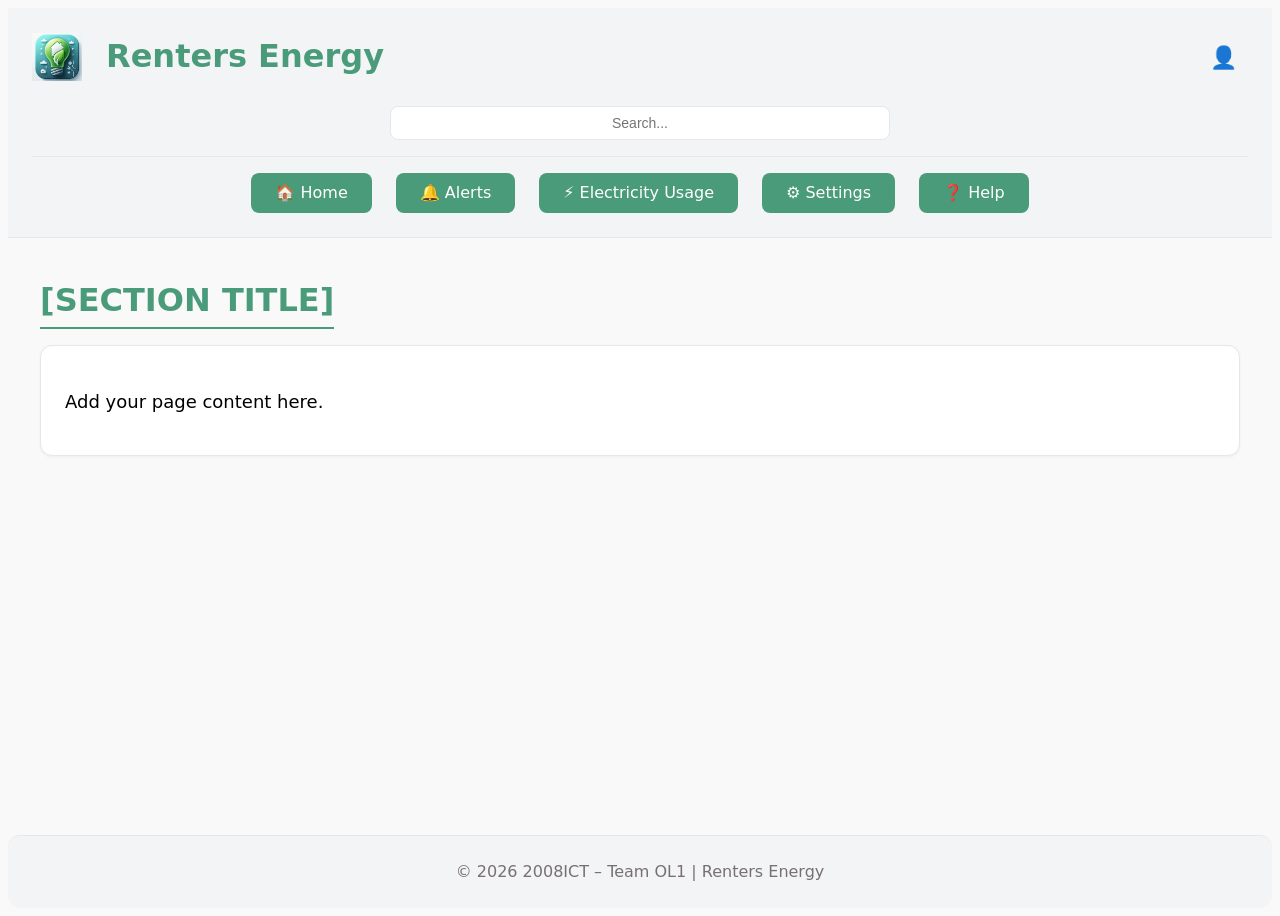
==== index.html @ b0784af9 "Create responsive base layout with mobile bottom nav and desktop top nav" ====
<!DOCTYPE html>
<html lang="en">
<head>
    <meta charset="UTF-8">
    <meta name="viewport" content="width=device-width, initial-scale=1.0, viewport-fit=cover">
    <title>RentersEnergy – [PAGE NAME]</title>
    <link rel="stylesheet" href="css/style.css">
</head>
<body>

    <!-- ============================================
         HEADER (shared across all pages)
         Mobile: Logo + Page Title + User Icon (row)
                Search bar below
         Desktop: Logo + Page Title + Search + User Icon (row)
                 Top nav below
    ============================================ -->
    <header class="header">
        <!-- Top row: Logo + Page Title + User Icon -->
        <div class="header-top">
            <a href="index.html" class="logo-link">
                <img src="images/logo.png" alt="RentersEnergy Logo" class="logo">
            </a>
            <h1 class="page-title">Renters Energy</h1>
            <a href="settings.html" class="user-icon"></a>
        </div>
        
        <!-- Search bar -->
        <div class="search-area">
            <input type="text" class="search-input" placeholder="Search...">
        </div>
        
        <!-- Top navigation (visible on desktop only) -->
        <nav class="nav-links">
            <a href="index.html" class="nav-link" data-tooltip="Go to Home Page">🏠 Home</a>
            <a href="alerts.html" class="nav-link" data-tooltip="Go to Alerts Page">🔔 Alerts</a>
            <a href="usage.html" class="nav-link" data-tooltip="Go to Electricity Usage Page">⚡ Electricity Usage</a>
            <a href="settings.html" class="nav-link" data-tooltip="Go to Settings Page">⚙️ Settings</a>
            <a href="help.html" class="nav-link" data-tooltip="Go to Help Page">❓ Help</a>
        </nav>
    </header>

    

    <!-- ============================================
         MAIN CONTENT
         Each page owner adds their content here
    ============================================ -->
    <main class="main">
        <div class="container">
            <!-- PAGE-SPECIFIC CONTENT GOES HERE -->
            <section class="section">
                <h2>[SECTION TITLE]</h2>
                <div class="card">
                    <p>Add your page content here.</p>
                </div>
            </section>
        </div>
    </main>

    <!-- ============================================
         MOBILE BOTTOM NAVIGATION BAR
         Visible on mobile only
    ============================================ -->
    <nav class="bottom-nav">
        <a href="index.html" class="bottom-nav-link" id="bottomNavHome">
            <span class="bottom-nav-icon">🏠</span>
            <span>Home</span>
        </a>
        <a href="alerts.html" class="bottom-nav-link" id="bottomNavAlerts">
            <span class="bottom-nav-icon">🔔</span>
            <span>Alerts</span>
        </a>
        <a href="usage.html" class="bottom-nav-link" id="bottomNavUsage">
            <span class="bottom-nav-icon">⚡</span>
            <span>Usage</span>
        </a>
        <a href="settings.html" class="bottom-nav-link" id="bottomNavSettings">
            <span class="bottom-nav-icon">⚙️</span>
            <span>Settings</span>
        </a>
        <a href="help.html" class="bottom-nav-link" id="bottomNavHelp">
            <span class="bottom-nav-icon">❓</span>
            <span>Help</span>
        </a>
    </nav>

    <!-- ============================================
         FOOTER
    ============================================ -->
    <footer class="footer">
        <div class="container text-center">
            <p class="small">&copy; 2026 2008ICT – Team OL1 | Renters Energy</p>
        </div>
    </footer>

    <!-- Active page highlighting (automatically highlights current page) -->
    <script>
        const currentPage = window.location.pathname.split('/').pop() || 'index.html';
        
        // Highlight bottom navigation
        document.querySelectorAll('.bottom-nav-link').forEach(link => {
            if (link.getAttribute('href') === currentPage) {
                link.classList.add('active');
            }
        });
        
        // Highlight top navigation (desktop)
        document.querySelectorAll('.nav-link').forEach(link => {
            if (link.getAttribute('href') === currentPage) {
                link.classList.add('active');
            }
        });
    </script>
    
</body>
</html>
---- css/style.css ----
/* ============================================
   style.css - RentersEnergy (Simplified)
   Mobile: Bottom nav only, no hamburger
   ============================================ */

/* ---------- CSS VARIABLES ---------- */
:root {
    /* Branding Colours */
    --primary-color: #4A9B7A;
    --secondary-color: #0474cc;
    --warning-color: #D97706;
    --delete-btn-color: #97233F;
    --highlight-color: #FFF3B0;

    /* Backgrounds */
    --bg-page: #F9F9F9;
    --bg-header: #F3F4F6;
    --bg-card: #FFFFFF;

    /* Text Colours */
    --text-dark: #000000;
    --text-light: #FFFFFF;

    /* Spacing */
    --spacing-xs: 0.25rem;
    --spacing-sm: 0.5rem;
    --spacing-md: 1rem;
    --spacing-lg: 1.5rem;
    --spacing-xl: 2rem;

    /* Borders */
    --radius-sm: 4px;
    --radius-md: 8px;
    --radius-lg: 12px;
    --radius-xl: 24px;
}

/* ---------- BASE HTML ELEMENTS ---------- */
html {
    font-size: 16px;
}
.main {
    flex: 1;
}

body {
    display: flex;
    flex-direction: column;
    min-height: 100vh;
    background-color: var(--bg-page);
    color: var(--text-dark);
    font-family: system-ui, -apple-system, 'Segoe UI', Roboto, 'Helvetica Neue', Arial, sans-serif;
    line-height: 1.5;
}

/* ---------- HEADINGS ---------- */
h1, h2, h3, h4, h5, h6 {
    font-family: inherit;
    font-weight: 600;
    line-height: 1.2;
    margin-bottom: var(--spacing-md);
    color: var(--text-dark);
}

/* Page title (in header) */
h1.page-title {
    font-size: 1rem;
    font-weight: 600;
    margin-bottom: 0;
}

h2 {
    font-size: clamp(1.25rem, 5vw, 2rem);
    color: var(--primary-color);
    border-bottom: 2px solid var(--primary-color);
    padding-bottom: var(--spacing-sm);
    display: inline-block;
    max-width: 100%;           /* Prevents overflow */
    word-break: break-word;    /* Breaks long words if needed */
    white-space: normal;       /* Allows wrapping */
}

h3 {
    font-size: clamp(1.1rem, 4vw, 1.5rem);
    color: var(--primary-color);
    max-width: 100%;
    word-break: break-word;
}

/* ---------- PARAGRAPHS ---------- */
p {
    font-size: clamp(0.875rem, 4vw, 1.125rem);
    line-height: 1.5;
    margin-bottom: var(--spacing-md);
    max-width: 100%;
    word-break: break-word;
}

p.small, .text-small {
    font-size: clamp(0.7rem, 3vw, 0.875rem);
    color: #6B7280;
}

p.large, .text-large {
    font-size: clamp(1rem, 5vw, 1.25rem);
    font-weight: 500;
}

/* ---------- LAYOUT CONTAINERS ---------- */
.container {
    max-width: 1200px;
    margin: 0 auto;
    padding: var(--spacing-md);
}

/* ---------- CARDS ---------- */
.card {
    background-color: var(--bg-card);
    border-radius: var(--radius-lg);
    padding: var(--spacing-lg);
    margin-bottom: var(--spacing-lg);
    box-shadow: 0 1px 3px rgba(0,0,0,0.05);
    border: 1px solid #E5E7EB;
}

.card-primary {
    border-top: 4px solid var(--primary-color);
}

.card-warning {
    border-top: 4px solid var(--warning-color);
}

.card-highlight {
    background-color: var(--highlight-color);
}

/* ---------- LINKS ---------- */
a {
    text-decoration: none;
}

/* Inline links */
.inline-link {
    color: var(--secondary-color);
    text-decoration: underline;
    transition: all 0.2s ease;
}

.inline-link:hover {
    color: var(--primary-color);
    text-decoration: none;
}

.inline-link:active {
    color: var(--warning-color);
    transform: scale(0.98);
}

/* ============================================
   MOBILE FIRST (Default – under 768px)
   ============================================ */

/* ----- HEADER (Mobile) ----- */
.header {
    background-color: var(--bg-header);
    padding: var(--spacing-md);
    border-bottom: 1px solid #E5E7EB;
}

/* Top row: Logo + Page Title + User Icon - all in ONE ROW */
.header-top {
    display: flex;
    align-items: center;
    justify-content: space-between;
    gap: var(--spacing-sm);
}

/* Logo link */
.logo-link {
    display: flex;
    align-items: center;
    text-decoration: none;
    flex-shrink: 0;
}

.logo {
    width: clamp(36px, 10vw, 48px);
    height: auto;
}

/* Page title - centered */
.page-title {
    font-size: clamp(1.5rem, 6vw, 2rem);
    font-weight: bold;
    color: var(--primary-color);
    margin: 0;
    flex: 1;
    text-align: center;
    white-space: nowrap;
    overflow: hidden;
    text-overflow: ellipsis;
    line-height: 1.3;
}

/* User icon */
.user-icon {
    text-decoration: none;
    font-size: 1.25rem;
    background-color: #F3F4F6;
    width: clamp(36px, 10vw, 48px);
    height: clamp(36px, 10vw, 48px);
    display: flex;
    align-items: center;
    justify-content: center;
    border-radius: 50%;
    flex-shrink: 0;
}

.user-icon::before {
    content: "👤";
    font-size: clamp(35px, 6vw, 30px);
}

/* Search bar - below top row */
.search-area {
    margin: var(--spacing-md) auto;
    max-width: 400px;
    width: 90%;
}

.search-input {
    width: 100%;
    padding: var(--spacing-sm);
    border: 1px solid #E5E7EB;
    border-radius: var(--radius-md);
    font-size: 0.875rem;
    text-align: center;
}

.search-input:focus {
    outline: 2px solid var(--primary-color);
    outline-offset: 2px;
}

/* ----- TOP NAVIGATION (Hidden on mobile – only bottom nav) ----- */
.nav-links {
    display: none;  /* Hidden on mobile */
}

/* ----- MOBILE BOTTOM NAVIGATION BAR ----- */
.bottom-nav {
    position: fixed;
    bottom: 2px;
    left: 0;
    width: 100%;
    background-color: var(--bg-header);
    border-top: 1px solid #E5E7EB;
    display: flex;
    justify-content: space-evenly;
    align-items: center;
    padding: var(--spacing-xs) var(--spacing-xs);
    margin-top: var(--spacing-md);
    z-index: 100;
}

.bottom-nav-link {
    display: flex;
    flex-direction: column;
    align-items: center;
    justify-content: center;
    gap: 1px;
    text-decoration: none;
    color: var(--text-dark);
    font-size: 0.8rem;
    padding: var(--spacing-xs) var(--spacing-xs);
    border-radius: var(--radius-md);
    transition: all 0.2s;
}

.bottom-nav-icon {
    font-size: clamp(1.75rem, 5vw, 2rem);
}

/* Active page indicator */
.bottom-nav-link.active {
    background-color: var(--primary-color);
    color: var(--text-light);
}

/* Tap feedback for mobile */
.bottom-nav-link:active {
    transform: scale(0.95);
    background-color: #E5E7EB;
}

/* ----- IN-PAGE BUTTONS (Mobile) ----- */
.btn {
    display: inline-block;
    padding: var(--spacing-sm) var(--spacing-lg);
    border: none;
    border-radius: var(--radius-md);
    font-family: inherit;
    font-size: 0.875rem;
    font-weight: bold;
    text-decoration: none;
    text-align: center;
    cursor: pointer;
    transition: all 0.2s ease;
}

.btn-primary {
    background-color: var(--primary-color);
    color: var(--text-light);
}

.btn-primary:active {
    transform: scale(0.98);
}

.btn-secondary {
    background-color: var(--secondary-color);
    color: var(--text-light);
}

.btn-secondary:active {
    transform: scale(0.98);
}

.btn-delete {
    background-color: var(--delete-btn-color);
    color: var(--text-light);
}

.btn-delete:active {
    transform: scale(0.98);
}

/* ----- ALERTS ----- */
.alert-item-unread {
    background-color: var(--highlight-color);
    border-left: 4px solid var(--warning-color);
    padding: var(--spacing-md);
    margin-bottom: var(--spacing-sm);
    border-radius: var(--radius-md);
}

.alert-item-read {
    background-color: transparent;
    padding: var(--spacing-md);
    margin-bottom: var(--spacing-sm);
    border-radius: var(--radius-md);
}

.alert-icon {
    font-size: clamp(1.25rem, 5vw, 1.75rem);
    margin-right: var(--spacing-sm);
}

.alert-title {
    font-size: clamp(1rem, 4vw, 1.5rem);
    font-weight: 500;
}

.alert-date {
    font-size: 0.75rem;
    color: #6B7280;
    float: right;
}

/* ----- CHART IMAGES ----- */
.chart-image {
    max-width: 100%;
    height: auto;
    display: block;
    margin: 0 auto;
    border-radius: var(--radius-md);
}

.chart-caption {
    font-size: 0.75rem;
    color: #6B7280;
    text-align: center;
    margin-top: var(--spacing-xs);
}

/* ----- FOOTER ----- */
.footer {
    background-color: var(--bg-header);
    padding: var(--spacing-sm) 0;
    margin-top: var(--spacing-xs);
    border-top: 1px solid #E5E7EB;
    margin-bottom: 65px;
    width: 100%;
    border-radius: var(--radius-lg);
}
.footer .container {
    max-width: 1200px;    
    margin: 0 auto;
    padding: 0 var(--spacing-md);
    text-align: center;
}
.footer p {
    margin-bottom: var(--spacing-md);
    color:rgb(120, 112, 112);
    font-size: clamp(0.65rem, 4vw, 1rem);
}

/* ============================================
   DESKTOP (768px and up) – OVERRIDES
   ============================================ */

@media (min-width: 768px) {

    body {
        padding-bottom: 0;  /* Remove bottom padding on desktop */
    }

    /* ----- HEADER (Desktop) ----- */
    .header {
        padding: var(--spacing-lg) var(--spacing-lg);
    }

    /* Top row: Logo + Page Title + Search + User Icon in one row */
    .header-top {
        gap: var(--spacing-lg);
        margin-bottom: var(--spacing-lg);
    }

    .logo-link {
        flex: 0 0 auto;
    }

    .logo {
        width: 50px;
    }

    /* Page title - left aligned on desktop */
    .page-title {
        flex: 0 0 auto;
        text-align: left;
        font-size: clamp(1.5rem, 6vw, 2rem) !important;
        font-weight: bold !important;
        margin-bottom: 5px;
        margin-right: auto;
        white-space: normal;  /* Allow wrapping on desktop */
    }

    .user-icon {
        width: 50px;
        height: 50px;
    }
    .user-icon::before {
        font-size: 22px;
    }

    /* Search bar */
    .search-area {
        display: flex;
        justify-content: center;
        margin: var(--spacing-md) auto var(--spacing-md) auto; ;
        max-width: 500px;
        width: 100%;
    }
    .search-input {
        text-align: center;
        width: 100%;
    }
    
    /* ----- TOP NAVIGATION (Visible on desktop) ----- */
    .nav-links {
        display: flex !important;  /* Show on desktop */
        flex-direction: row;
        justify-content: center;
        gap: var(--spacing-lg);
        border-top: 1px solid #E5E7EB;
        padding-top: var(--spacing-md);
        margin-top: var(--spacing-md);
    }

    .nav-link {
        background-color: var(--primary-color);
        color: var(--text-light);
        padding: var(--spacing-sm) var(--spacing-lg);
        border-radius: var(--radius-md);
        text-decoration: none;
        display: inline-block;
        transition: transform 0.2s, background-color 0.2s;
        position: relative;
    }

    /* Desktop hover effects */
    .nav-link:hover {
        transform: scale(1.05);
        background-color: #3D7E62;
    }

    /* Tooltip on hover */
    .nav-link::before {
        content: attr(data-tooltip);
        position: absolute;
        bottom: -30px;
        left: 50%;
        transform: translateX(-50%);
        background-color: var(--text-dark);
        color: var(--text-light);
        padding: 4px 8px;
        border-radius: var(--radius-sm);
        font-size: 0.7rem;
        white-space: nowrap;
        opacity: 0;
        visibility: hidden;
        transition: opacity 0.2s;
        pointer-events: none;
        z-index: 100;
    }

    .nav-link:hover::before {
        opacity: 1;
        visibility: visible;
    }

    /* ----- HIDE BOTTOM NAV ON DESKTOP ----- */
    .bottom-nav {
        display: none;
    }

    /* ----- BUTTON HOVER EFFECTS (Desktop) ----- */
    .btn-primary:hover {
        background-color: #3D7E62;
        transform: scale(1.02);
    }

    .btn-secondary:hover {
        background-color: #035ea3;
        transform: scale(1.02);
    }

    .btn-delete:hover {
        background-color: #7A1A32;
        transform: scale(1.02);
    }

    .footer {
        margin-bottom: 0;  /* No margin on desktop */
    }
}

/* ============================================
   UTILITY CLASSES
   ============================================ */

.text-center { text-align: center; }
.text-primary { color: var(--primary-color); }
.text-warning { color: var(--warning-color); }

.mt-1 { margin-top: var(--spacing-sm); }
.mt-2 { margin-top: var(--spacing-md); }
.mt-3 { margin-top: var(--spacing-lg); }

.mb-1 { margin-bottom: var(--spacing-sm); }
.mb-2 { margin-bottom: var(--spacing-md); }
.mb-3 { margin-bottom: var(--spacing-lg); }

.hidden { display: none; }
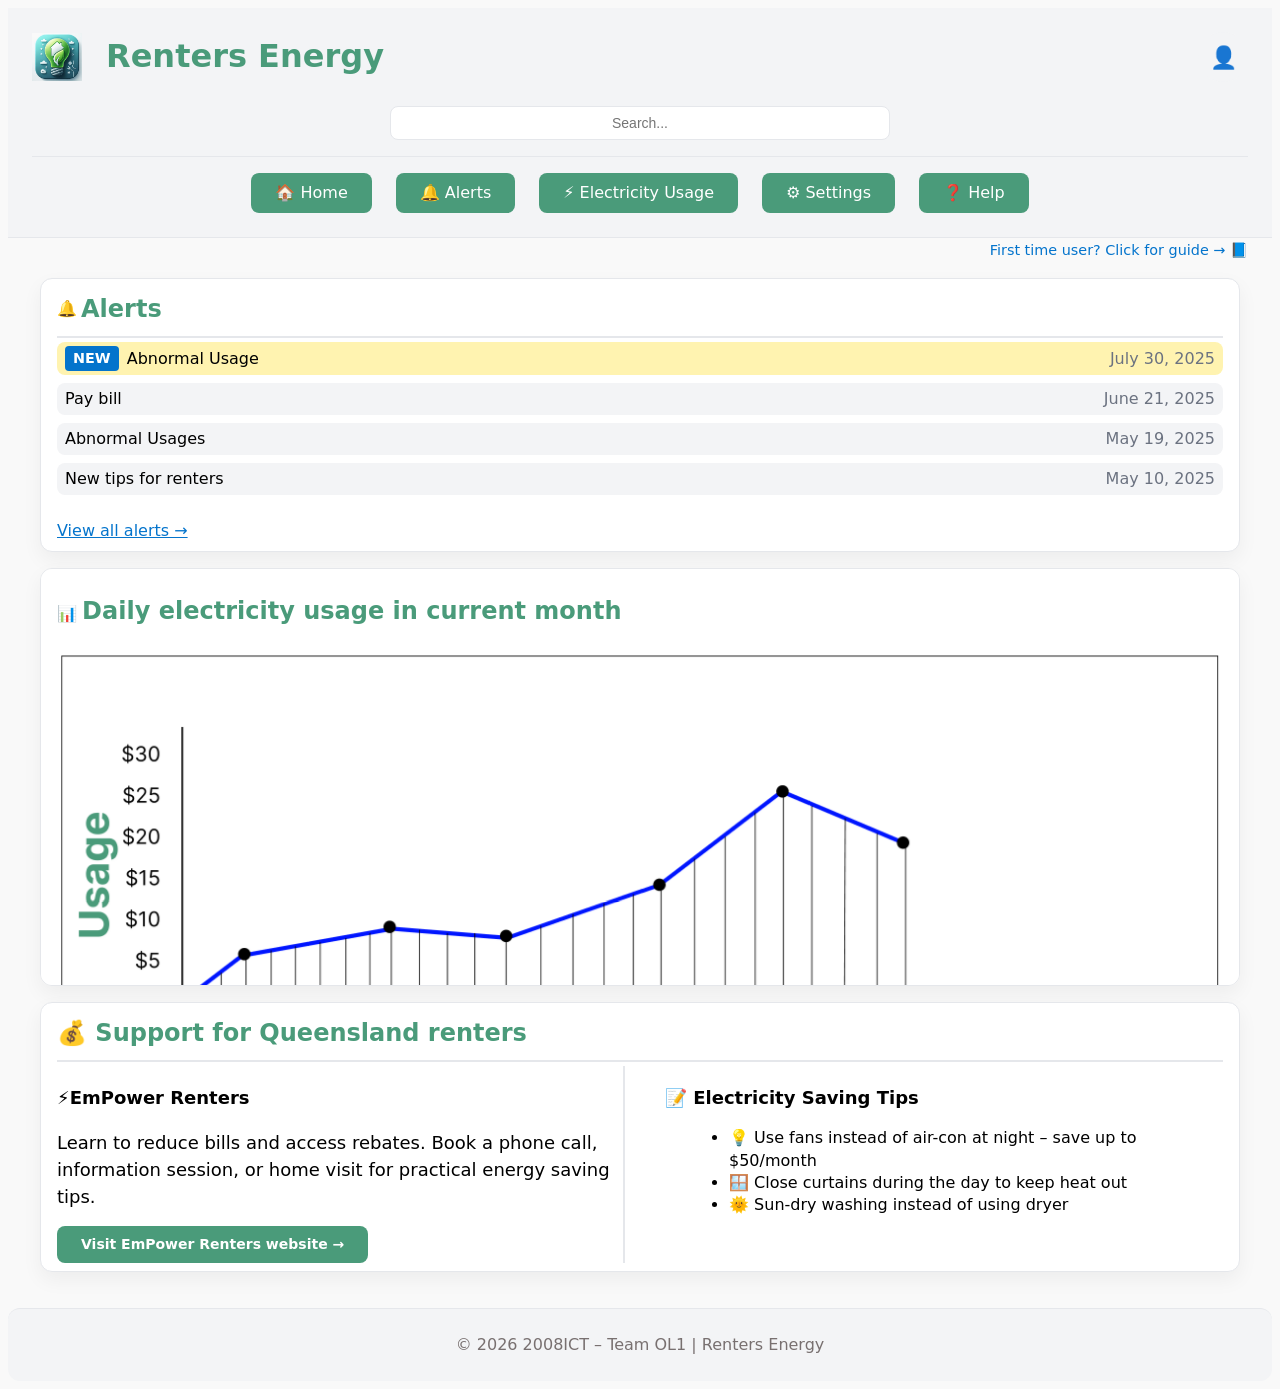
==== commit 8aa5ccf8: "Complete Home page layout and styling" ====
--- a/index.html
+++ b/index.html
@@ -3,7 +3,7 @@
 <head>
     <meta charset="UTF-8">
     <meta name="viewport" content="width=device-width, initial-scale=1.0, viewport-fit=cover">
-    <title>RentersEnergy – [PAGE NAME]</title>
+    <title>RentersEnergy – Home</title>
     <link rel="stylesheet" href="css/style.css">
 </head>
 <body>
@@ -40,21 +40,110 @@
         </nav>
     </header>
 
-    
-
-    <!-- ============================================
-         MAIN CONTENT
-         Each page owner adds their content here
+    <!-- ============================================
+    MAIN CONTENT - HOME PAGE  
     ============================================ -->
     <main class="main">
+        <div class="guide-link-wrapper">
+            <a href="help.html" class="guide-link">First time user? Click for guide → 📘</a>
+        </div>
         <div class="container">
-            <!-- PAGE-SPECIFIC CONTENT GOES HERE -->
+
+            <!-- Alerts card -->
             <section class="section">
-                <h2>[SECTION TITLE]</h2>
                 <div class="card">
-                    <p>Add your page content here.</p>
+                    <a href="alerts.html" class="card-header-link">
+                        <div class="card-header">
+                            <span>🔔</span>
+                            <h2>Alerts</h2>
+                        </div>
+                    </a>
+
+                <div class="alerts-list">
+                    <!-- New Alert (highlighted)-->
+                    <div class="alert-item-unread">
+                        <div class="alert-content">
+                            <span class="alert-badge">NEW</span>
+                            <span class="alert-title">Abnormal Usage</span>
+                        </div>
+                        <span class="alert-date">July 30, 2025</span>                        
+                    </div>
+
+                    <!-- Regular Alerts -->
+                    <div class="alert-item-read">
+                        <div class="alert-content">
+                            <span class="alert-title">Pay bill</span>
+                        </div>
+                        <span class="alert-date">June 21, 2025</span>                        
+                    </div>
+                    <!-- Regular Alert -->
+                        <div class="alert-item-read">
+                            <div class="alert-content">
+                                <span class="alert-title">Abnormal Usages</span>
+                            </div>
+                            <span class="alert-date">May 19, 2025</span>
+                        </div>
+                        
+                        <!-- Regular Alert -->
+                        <div class="alert-item-read">
+                            <div class="alert-content">
+                                <span class="alert-title">New tips for renters</span>
+                            </div>
+                            <span class="alert-date">May 10, 2025</span>
+                        </div>
+                    </div>
+
+                    <a href="alerts.html" class="inline-link" style="display: inline-block; margin-top: var(--spacing-md);">View all alerts →</a>
                 </div>
             </section>
+
+            <!---- Daily usage chart card-->
+            <section class="section">
+                <div class="card">
+                    <a href="usage.html" class="card-header-link">
+                        <span>📊</span>
+                        <h2>Daily electricity usage in current month</h2>
+                    </a>
+
+                    <div class="chart-container">
+                        <img src="images/line_chart.png" alt="Daily electricity usage line chart showing usage trends for the current month" class="chart-image">
+                    </div>
+
+                    <a href="usage.html" class="inline-link" style="display: inline-block; margin-top: var(--spacing-md);">View usage breakdowns →</a>
+                </div>
+            </section>
+
+            <!--Government support card-->
+            <section class="section">
+                <div class="card">
+                    <div class="card-header">
+                        <h2>💰 Support for Queensland renters</h2>
+                    </div>
+                    
+                    <div class="support-grid">
+                        <!-- left: EmPower Program -->
+                        <div class="support-item">
+                            <div class="support-content">
+                                <p><strong>⚡EmPower Renters</strong></p>
+                                <p>Learn to reduce bills and access rebates. Book a phone call, information session, or home visit for practical energy saving tips.</p>
+
+                                <a href="https://www.empoweringrenters.org.au" target="_blank" rel="noopener noreferrer" class="btn btn-primary support-btn">Visit EmPower Renters website →</a>
+                            </div>
+                        </div>
+
+                        <!-- right: Electricity saving tips -->
+                        <div class="support-item">                      
+                            <p><strong>📝 Electricity Saving Tips</strong></p>
+                            <ul class="tips-list">
+                                <li>💡 Use fans instead of air-con at night – save up to $50/month</li>
+                                <li>🪟 Close curtains during the day to keep heat out</li>
+                                <li>🌞 Sun-dry washing instead of using dryer</li>
+                            </ul>                            
+                        </div>
+                    </div>
+                </div>                     
+            </section>
+
         </div>
     </main>
 
--- a/css/style.css
+++ b/css/style.css
@@ -64,15 +64,14 @@
 
 /* Page title (in header) */
 h1.page-title {
-    font-size: 1rem;
+    font-size: clamp(1.25rem, 5vw, 2rem);
     font-weight: 600;
     margin-bottom: 0;
 }
 
 h2 {
-    font-size: clamp(1.25rem, 5vw, 2rem);
+    font-size: clamp(1rem, 4vw, 1.5rem);
     color: var(--primary-color);
-    border-bottom: 2px solid var(--primary-color);
     padding-bottom: var(--spacing-sm);
     display: inline-block;
     max-width: 100%;           /* Prevents overflow */
@@ -81,8 +80,8 @@
 }
 
 h3 {
-    font-size: clamp(1.1rem, 4vw, 1.5rem);
-    color: var(--primary-color);
+    font-size: clamp(0.875rem, 4vw, 1.3rem);
+    color: var(--text-dark);
     max-width: 100%;
     word-break: break-word;
 }
@@ -117,20 +116,58 @@
 .card {
     background-color: var(--bg-card);
     border-radius: var(--radius-lg);
-    padding: var(--spacing-lg);
-    margin-bottom: var(--spacing-lg);
-    box-shadow: 0 1px 3px rgba(0,0,0,0.05);
+    padding: var(--spacing-sm) var(--spacing-md);
+    margin-bottom: var(--spacing-md);
+    box-shadow: 0 8px 20px rgba(0,0,0,0.05);
     border: 1px solid #E5E7EB;
-}
-
+
+    /* Scrollable properties */
+    max-height: 400px;      /* Adjust as needed */
+    overflow-y: auto;       /* Vertical scroll when content exceeds max-height */
+    overflow-x: hidden;     /* Prevent horizontal scroll */
+}
+
+/* Optional: Custom scrollbar */
+.card::-webkit-scrollbar {
+    width: 6px;
+}
+
+.card::-webkit-scrollbar-track {
+    background: #E5E7EB;
+    border-radius: 3px;
+}
+
+.card::-webkit-scrollbar-thumb {
+    background: #6d6f72;
+    border-radius: 3px;
+}
+
+.card-header {
+    display: flex;
+    align-items: center;
+    gap: var(--spacing-xs);
+    margin-top: 0;
+    margin-bottom: var(--spacing-xs);
+    padding-top: 0;
+    padding-bottom: var(--spacing-xs);
+    border-bottom: 2px solid #E5E7EB;
+    width: 100%;
+}
+.card-header h2 {
+    margin-top: var(--spacing-sm);
+    margin-bottom: 0;
+}
+.card-header-link {
+    text-decoration: none;
+    display: block;
+    cursor: pointer;
+}
+.card-header-link:hover {
+    opacity: 0.8;
+}
 .card-primary {
     border-top: 4px solid var(--primary-color);
 }
-
-.card-warning {
-    border-top: 4px solid var(--warning-color);
-}
-
 .card-highlight {
     background-color: var(--highlight-color);
 }
@@ -336,34 +373,78 @@
     transform: scale(0.98);
 }
 
+.guide-link-wrapper {
+    text-align: right;
+    margin-right: var(--spacing-lg);
+}
+.guide-link {
+    font-size: 0.9rem;
+    color: var(--secondary-color);
+    text-decoration: none;
+}
+.guide-link:hover {
+    text-decoration: underline;
+    color: var(--primary-color);
+}
+
 /* ----- ALERTS ----- */
+
+/* Alert list container */
+.alert-list {
+    display: flex;
+    flex-direction: column;
+    gap: var(--spacing-sm);
+}
+
+/* Alert content row */
+.alert-content {
+    display: flex;
+    align-items: center;
+    gap: var(--spacing-sm);
+    flex-wrap: wrap;
+}
+
+/* NEW badge */
+.alert-badge {
+    background-color: var(--secondary-color);
+    color: var(--text-light);
+    font-size: 0.9rem;
+    font-weight: bold;
+    border-radius: 0.25rem;
+    padding: 2px 8px;
+    text-transform: uppercase;
+}
 .alert-item-unread {
+    display: flex;
+    justify-content: space-between;
+    align-items: center;
+    flex-wrap: wrap;
+    gap: var(--spacing-sm);
     background-color: var(--highlight-color);
-    border-left: 4px solid var(--warning-color);
-    padding: var(--spacing-md);
+    padding: var(--spacing-xs) var(--spacing-sm);
     margin-bottom: var(--spacing-sm);
     border-radius: var(--radius-md);
 }
 
 .alert-item-read {
-    background-color: transparent;
-    padding: var(--spacing-md);
+    display: flex;
+    justify-content: space-between;
+    align-items: center;
+    flex-wrap: wrap;
+    gap: var(--spacing-xs);
+    background-color: var(--bg-header);
+    padding: var(--spacing-xs) var(--spacing-sm);
     margin-bottom: var(--spacing-sm);
     border-radius: var(--radius-md);
 }
 
-.alert-icon {
-    font-size: clamp(1.25rem, 5vw, 1.75rem);
-    margin-right: var(--spacing-sm);
-}
-
 .alert-title {
-    font-size: clamp(1rem, 4vw, 1.5rem);
+    font-size: clamp(0.75rem, 4vw, 1rem);
     font-weight: 500;
 }
 
 .alert-date {
-    font-size: 0.75rem;
+    font-size: clamp(0.75rem, 4vw, 1rem);
     color: #6B7280;
     float: right;
 }
@@ -382,6 +463,28 @@
     color: #6B7280;
     text-align: center;
     margin-top: var(--spacing-xs);
+}
+
+/* Home page: saving tips */
+.support-grid {
+    display: flex;
+    flex-direction: column;
+    gap: var(--spacing-lg);
+}
+.support-item {
+    flex: 1;
+}
+.support-item:first-child {
+    border-bottom: 2px solid #E5E7EB;
+    padding-bottom: var(--spacing-lg);
+}
+.tips-list {
+    margin-left: var(--spacing-lg);
+    margin-bottom: 0;
+}
+.tips-list li {
+    margin-bottom: var(spacing-sm);
+    line-height: 1.4;
 }
 
 /* ----- FOOTER ----- */
@@ -520,6 +623,22 @@
         visibility: visible;
     }
 
+    .support-grid {
+        flex-direction: row;
+        gap: var(--spacing-xl);
+    }
+    .support-item {
+        flex: 1;
+    }
+    .support-item:first-child {
+        border-bottom: none;
+        padding-bottom: 0;
+        margin-bottom: 0;
+        border-right: 2px solid #E5E7EB;
+        padding-right: var(--spacing-sm);
+        margin-right: var(--spacing-sm);
+    }
+
     /* ----- HIDE BOTTOM NAV ON DESKTOP ----- */
     .bottom-nav {
         display: none;
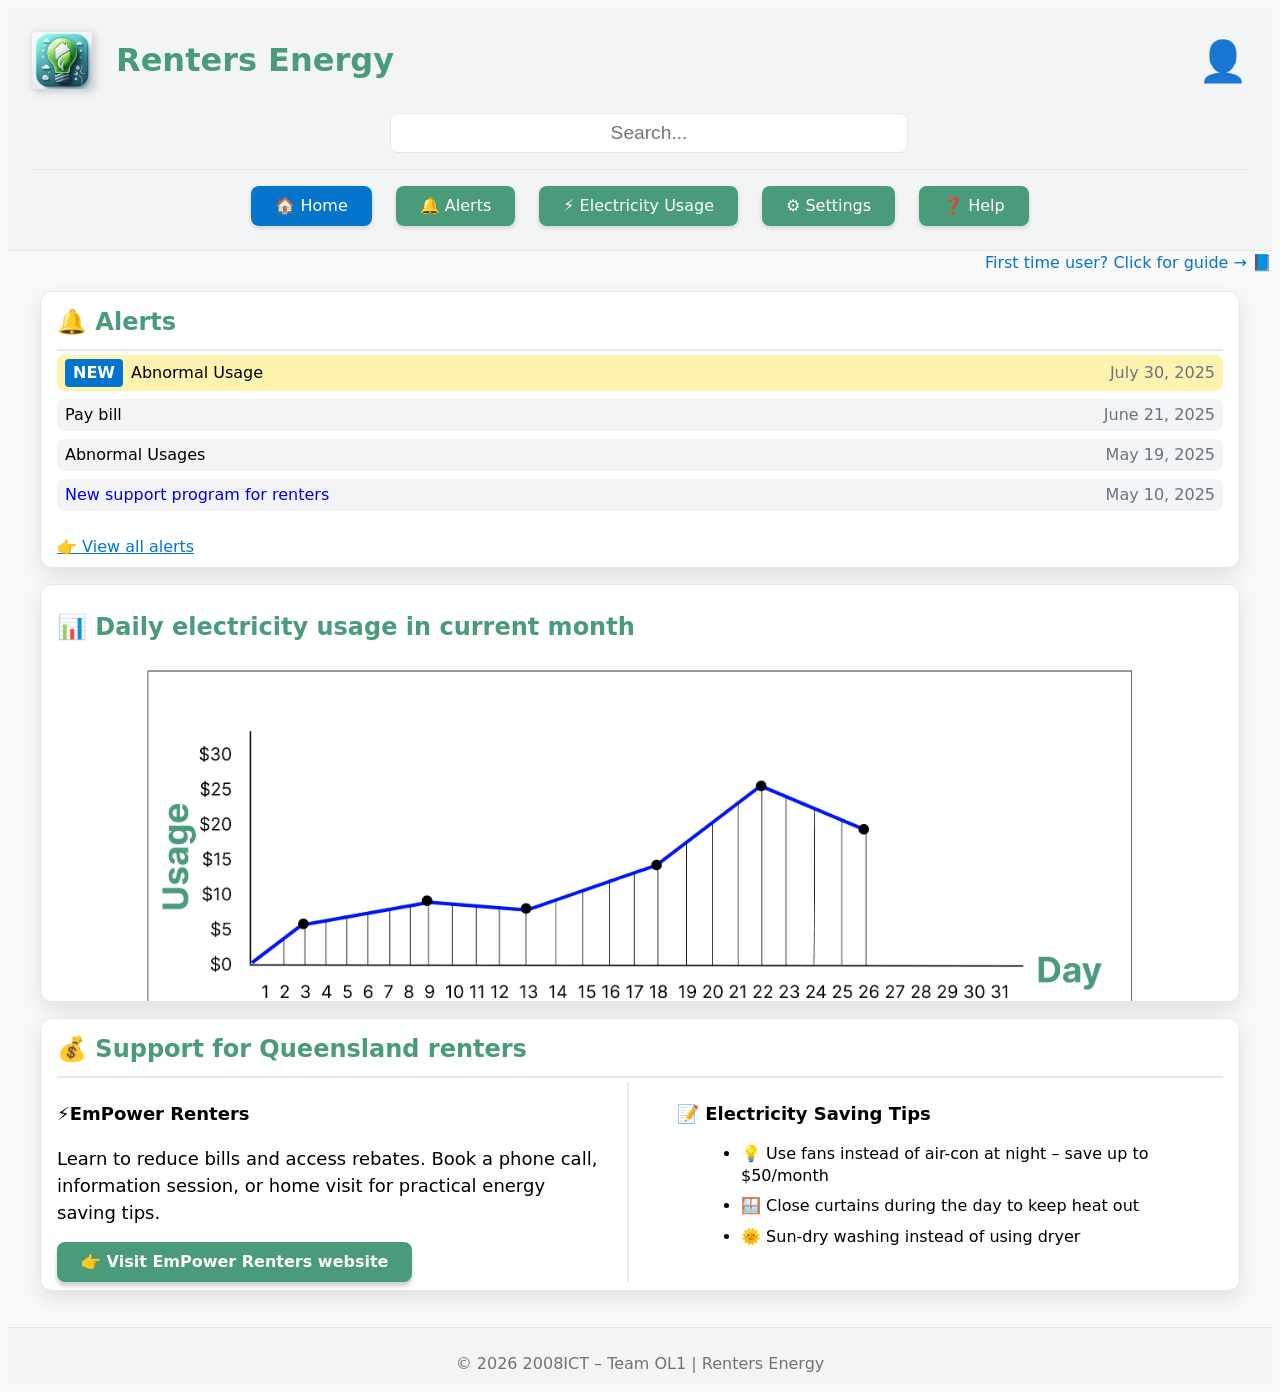
==== commit ab15c007: "Polish Home page: add tooltips, shadows, alert links, and reorganise CSS" ====
--- a/index.html
+++ b/index.html
@@ -18,11 +18,11 @@
     <header class="header">
         <!-- Top row: Logo + Page Title + User Icon -->
         <div class="header-top">
-            <a href="index.html" class="logo-link">
+            <a href="index.html" class="logo-link" data-tooltip="Go to Home Page">
                 <img src="images/logo.png" alt="RentersEnergy Logo" class="logo">
             </a>
             <h1 class="page-title">Renters Energy</h1>
-            <a href="settings.html" class="user-icon"></a>
+            <a href="settings.html" class="user-icon" data-tooltip="Go to Settings"></a>
         </div>
         
         <!-- Search bar -->
@@ -54,8 +54,7 @@
                 <div class="card">
                     <a href="alerts.html" class="card-header-link">
                         <div class="card-header">
-                            <span>🔔</span>
-                            <h2>Alerts</h2>
+                           <h2>🔔 Alerts</h2>
                         </div>
                     </a>
 
@@ -87,13 +86,15 @@
                         <!-- Regular Alert -->
                         <div class="alert-item-read">
                             <div class="alert-content">
-                                <span class="alert-title">New tips for renters</span>
+                                <span class="alert-title">
+                                    <a href="#new-support" class="alert-linkk">New support program for renters</a>
+                                </span>
                             </div>
                             <span class="alert-date">May 10, 2025</span>
                         </div>
                     </div>
 
-                    <a href="alerts.html" class="inline-link" style="display: inline-block; margin-top: var(--spacing-md);">View all alerts →</a>
+                    <a href="alerts.html" class="inline-link" style="display: inline-block; margin-top: var(--spacing-md);">👉 View all alerts</a>
                 </div>
             </section>
 
@@ -101,20 +102,19 @@
             <section class="section">
                 <div class="card">
                     <a href="usage.html" class="card-header-link">
-                        <span>📊</span>
-                        <h2>Daily electricity usage in current month</h2>
+                        <h2>📊 Daily electricity usage in current month</h2>
                     </a>
 
                     <div class="chart-container">
                         <img src="images/line_chart.png" alt="Daily electricity usage line chart showing usage trends for the current month" class="chart-image">
                     </div>
 
-                    <a href="usage.html" class="inline-link" style="display: inline-block; margin-top: var(--spacing-md);">View usage breakdowns →</a>
+                    <a href="usage.html" class="inline-link" style="display: inline-block; margin-top: var(--spacing-md);">👉 View usage breakdowns</a>
                 </div>
             </section>
 
             <!--Government support card-->
-            <section class="section">
+            <section class="section" id="tips">
                 <div class="card">
                     <div class="card-header">
                         <h2>💰 Support for Queensland renters</h2>
@@ -123,11 +123,11 @@
                     <div class="support-grid">
                         <!-- left: EmPower Program -->
                         <div class="support-item">
-                            <div class="support-content">
+                            <div class="support-content" id="new-support">
                                 <p><strong>⚡EmPower Renters</strong></p>
                                 <p>Learn to reduce bills and access rebates. Book a phone call, information session, or home visit for practical energy saving tips.</p>
 
-                                <a href="https://www.empoweringrenters.org.au" target="_blank" rel="noopener noreferrer" class="btn btn-primary support-btn">Visit EmPower Renters website →</a>
+                                <a href="https://www.empoweringrenters.org.au" target="_blank" rel="noopener noreferrer" class="btn btn-primary support-btn">👉 Visit EmPower Renters website</a>
                             </div>
                         </div>
 
--- a/css/style.css
+++ b/css/style.css
@@ -1,46 +1,51 @@
 /* ============================================
-   style.css - RentersEnergy (Simplified)
-   Mobile: Bottom nav only, no hamburger
+   TABLE OF CONTENTS:
+   1. CSS VARIABLES
+   2. BASE HTML ELEMENTS
+   3. TYPOGRAPHY (Headings, Paragraphs)
+   4. LAYOUT CONTAINERS
+   5. CARDS & ALERTS (Shared)
+   6. LINKS & BUTTONS (Shared)
+   7. HEADER & NAVIGATION (Mobile First)
+   8. BOTTOM NAVIGATION (Mobile Only)
+   9. FOOTER
+   10. PAGE-SPECIFIC STYLES
+       - Home Page (Alerts, Chart, Support Grid)
+   11. DESKTOP OVERRIDES (768px and up)
+   12. UTILITY CLASSES
    ============================================ */
 
-/* ---------- CSS VARIABLES ---------- */
+/* ---------- 1. CSS VARIABLES ---------- */
 :root {
-    /* Branding Colours */
     --primary-color: #4A9B7A;
     --secondary-color: #0474cc;
     --warning-color: #D97706;
     --delete-btn-color: #97233F;
     --highlight-color: #FFF3B0;
 
-    /* Backgrounds */
     --bg-page: #F9F9F9;
     --bg-header: #F3F4F6;
     --bg-card: #FFFFFF;
 
-    /* Text Colours */
     --text-dark: #000000;
     --text-light: #FFFFFF;
 
-    /* Spacing */
     --spacing-xs: 0.25rem;
     --spacing-sm: 0.5rem;
     --spacing-md: 1rem;
     --spacing-lg: 1.5rem;
     --spacing-xl: 2rem;
 
-    /* Borders */
     --radius-sm: 4px;
     --radius-md: 8px;
     --radius-lg: 12px;
     --radius-xl: 24px;
 }
 
-/* ---------- BASE HTML ELEMENTS ---------- */
+/* ---------- 2. BASE HTML ELEMENTS ---------- */
 html {
     font-size: 16px;
-}
-.main {
-    flex: 1;
+    scroll-behavior: smooth;
 }
 
 body {
@@ -53,7 +58,11 @@
     line-height: 1.5;
 }
 
-/* ---------- HEADINGS ---------- */
+.main {
+    flex: 1;
+}
+
+/* ---------- 3. TYPOGRAPHY ---------- */
 h1, h2, h3, h4, h5, h6 {
     font-family: inherit;
     font-weight: 600;
@@ -62,7 +71,6 @@
     color: var(--text-dark);
 }
 
-/* Page title (in header) */
 h1.page-title {
     font-size: clamp(1.25rem, 5vw, 2rem);
     font-weight: 600;
@@ -74,9 +82,9 @@
     color: var(--primary-color);
     padding-bottom: var(--spacing-sm);
     display: inline-block;
-    max-width: 100%;           /* Prevents overflow */
-    word-break: break-word;    /* Breaks long words if needed */
-    white-space: normal;       /* Allows wrapping */
+    max-width: 100%;
+    word-break: break-word;
+    white-space: normal;
 }
 
 h3 {
@@ -86,7 +94,6 @@
     word-break: break-word;
 }
 
-/* ---------- PARAGRAPHS ---------- */
 p {
     font-size: clamp(0.875rem, 4vw, 1.125rem);
     line-height: 1.5;
@@ -105,29 +112,26 @@
     font-weight: 500;
 }
 
-/* ---------- LAYOUT CONTAINERS ---------- */
+/* ---------- 4. LAYOUT CONTAINERS ---------- */
 .container {
     max-width: 1200px;
     margin: 0 auto;
     padding: var(--spacing-md);
 }
 
-/* ---------- CARDS ---------- */
+/* ---------- 5. CARDS (Shared across all pages) ---------- */
 .card {
     background-color: var(--bg-card);
     border-radius: var(--radius-lg);
     padding: var(--spacing-sm) var(--spacing-md);
     margin-bottom: var(--spacing-md);
-    box-shadow: 0 8px 20px rgba(0,0,0,0.05);
+    box-shadow: 0 8px 20px rgba(0, 0, 0, 0.1);
     border: 1px solid #E5E7EB;
-
-    /* Scrollable properties */
-    max-height: 400px;      /* Adjust as needed */
-    overflow-y: auto;       /* Vertical scroll when content exceeds max-height */
-    overflow-x: hidden;     /* Prevent horizontal scroll */
-}
-
-/* Optional: Custom scrollbar */
+    max-height: 400px;
+    overflow-y: auto;
+    overflow-x: hidden;
+}
+
 .card::-webkit-scrollbar {
     width: 6px;
 }
@@ -153,31 +157,27 @@
     border-bottom: 2px solid #E5E7EB;
     width: 100%;
 }
+
 .card-header h2 {
     margin-top: var(--spacing-sm);
     margin-bottom: 0;
 }
+
 .card-header-link {
     text-decoration: none;
     display: block;
     cursor: pointer;
 }
+
 .card-header-link:hover {
     opacity: 0.8;
 }
-.card-primary {
-    border-top: 4px solid var(--primary-color);
-}
-.card-highlight {
-    background-color: var(--highlight-color);
-}
-
-/* ---------- LINKS ---------- */
+
+/* ---------- 6. LINKS & BUTTONS (Shared across all pages) ---------- */
 a {
     text-decoration: none;
 }
 
-/* Inline links */
 .inline-link {
     color: var(--secondary-color);
     text-decoration: underline;
@@ -194,18 +194,56 @@
     transform: scale(0.98);
 }
 
-/* ============================================
-   MOBILE FIRST (Default – under 768px)
+.btn {
+    display: inline-block;
+    padding: var(--spacing-sm) var(--spacing-lg);
+    border: none;
+    border-radius: var(--radius-md);
+    font-family: inherit;
+    font-size: 1rem;
+    font-weight: bold;
+    text-decoration: none;
+    text-align: center;
+    transition: all 0.2s ease;
+    box-shadow: 0 4px 4px rgba(14, 15, 14, 0.2);
+}
+
+.btn-primary {
+    background-color: var(--primary-color);
+    color: var(--text-light);
+}
+
+.btn-primary:active {
+    transform: scale(0.98);
+}
+
+.btn-secondary {
+    background-color: var(--secondary-color);
+    color: var(--text-light);
+}
+
+.btn-secondary:active {
+    transform: scale(0.98);
+}
+
+.btn-delete {
+    background-color: var(--delete-btn-color);
+    color: var(--text-light);
+}
+
+.btn-delete:active {
+    transform: scale(0.98);
+}
+
+/* ============================================
+   7. HEADER & NAVIGATION (Mobile First)
    ============================================ */
-
-/* ----- HEADER (Mobile) ----- */
 .header {
     background-color: var(--bg-header);
     padding: var(--spacing-md);
     border-bottom: 1px solid #E5E7EB;
 }
 
-/* Top row: Logo + Page Title + User Icon - all in ONE ROW */
 .header-top {
     display: flex;
     align-items: center;
@@ -213,7 +251,7 @@
     gap: var(--spacing-sm);
 }
 
-/* Logo link */
+/* Logo */
 .logo-link {
     display: flex;
     align-items: center;
@@ -222,11 +260,18 @@
 }
 
 .logo {
-    width: clamp(36px, 10vw, 48px);
+    width: clamp(50px, 10vw, 58px);
     height: auto;
-}
-
-/* Page title - centered */
+    display: block;
+    filter: drop-shadow(2px 2px 4px rgba(0, 0, 0, 0.2));
+    transition: filter 0.2s ease;
+}
+
+.logo:hover {
+    filter: drop-shadow(4px 4px 8px rgba(0, 0, 0, 0.3));
+}
+
+/* Page Title */
 .page-title {
     font-size: clamp(1.5rem, 6vw, 2rem);
     font-weight: bold;
@@ -240,10 +285,9 @@
     line-height: 1.3;
 }
 
-/* User icon */
+/* User Icon */
 .user-icon {
     text-decoration: none;
-    font-size: 1.25rem;
     background-color: #F3F4F6;
     width: clamp(36px, 10vw, 48px);
     height: clamp(36px, 10vw, 48px);
@@ -259,7 +303,7 @@
     font-size: clamp(35px, 6vw, 30px);
 }
 
-/* Search bar - below top row */
+/* Search Bar */
 .search-area {
     margin: var(--spacing-md) auto;
     max-width: 400px;
@@ -271,8 +315,8 @@
     padding: var(--spacing-sm);
     border: 1px solid #E5E7EB;
     border-radius: var(--radius-md);
-    font-size: 0.875rem;
-    text-align: center;
+    font-size: 1.2rem;
+    text-align: left;
 }
 
 .search-input:focus {
@@ -280,12 +324,14 @@
     outline-offset: 2px;
 }
 
-/* ----- TOP NAVIGATION (Hidden on mobile – only bottom nav) ----- */
+/* Top Navigation (Hidden on mobile) */
 .nav-links {
-    display: none;  /* Hidden on mobile */
-}
-
-/* ----- MOBILE BOTTOM NAVIGATION BAR ----- */
+    display: none;
+}
+
+/* ============================================
+   8. BOTTOM NAVIGATION (Mobile Only)
+   ============================================ */
 .bottom-nav {
     position: fixed;
     bottom: 2px;
@@ -297,7 +343,6 @@
     justify-content: space-evenly;
     align-items: center;
     padding: var(--spacing-xs) var(--spacing-xs);
-    margin-top: var(--spacing-md);
     z-index: 100;
 }
 
@@ -309,7 +354,7 @@
     gap: 1px;
     text-decoration: none;
     color: var(--text-dark);
-    font-size: 0.8rem;
+    font-size: 1rem;
     padding: var(--spacing-xs) var(--spacing-xs);
     border-radius: var(--radius-md);
     transition: all 0.2s;
@@ -319,175 +364,19 @@
     font-size: clamp(1.75rem, 5vw, 2rem);
 }
 
-/* Active page indicator */
 .bottom-nav-link.active {
     background-color: var(--primary-color);
     color: var(--text-light);
 }
 
-/* Tap feedback for mobile */
 .bottom-nav-link:active {
     transform: scale(0.95);
     background-color: #E5E7EB;
 }
 
-/* ----- IN-PAGE BUTTONS (Mobile) ----- */
-.btn {
-    display: inline-block;
-    padding: var(--spacing-sm) var(--spacing-lg);
-    border: none;
-    border-radius: var(--radius-md);
-    font-family: inherit;
-    font-size: 0.875rem;
-    font-weight: bold;
-    text-decoration: none;
-    text-align: center;
-    cursor: pointer;
-    transition: all 0.2s ease;
-}
-
-.btn-primary {
-    background-color: var(--primary-color);
-    color: var(--text-light);
-}
-
-.btn-primary:active {
-    transform: scale(0.98);
-}
-
-.btn-secondary {
-    background-color: var(--secondary-color);
-    color: var(--text-light);
-}
-
-.btn-secondary:active {
-    transform: scale(0.98);
-}
-
-.btn-delete {
-    background-color: var(--delete-btn-color);
-    color: var(--text-light);
-}
-
-.btn-delete:active {
-    transform: scale(0.98);
-}
-
-.guide-link-wrapper {
-    text-align: right;
-    margin-right: var(--spacing-lg);
-}
-.guide-link {
-    font-size: 0.9rem;
-    color: var(--secondary-color);
-    text-decoration: none;
-}
-.guide-link:hover {
-    text-decoration: underline;
-    color: var(--primary-color);
-}
-
-/* ----- ALERTS ----- */
-
-/* Alert list container */
-.alert-list {
-    display: flex;
-    flex-direction: column;
-    gap: var(--spacing-sm);
-}
-
-/* Alert content row */
-.alert-content {
-    display: flex;
-    align-items: center;
-    gap: var(--spacing-sm);
-    flex-wrap: wrap;
-}
-
-/* NEW badge */
-.alert-badge {
-    background-color: var(--secondary-color);
-    color: var(--text-light);
-    font-size: 0.9rem;
-    font-weight: bold;
-    border-radius: 0.25rem;
-    padding: 2px 8px;
-    text-transform: uppercase;
-}
-.alert-item-unread {
-    display: flex;
-    justify-content: space-between;
-    align-items: center;
-    flex-wrap: wrap;
-    gap: var(--spacing-sm);
-    background-color: var(--highlight-color);
-    padding: var(--spacing-xs) var(--spacing-sm);
-    margin-bottom: var(--spacing-sm);
-    border-radius: var(--radius-md);
-}
-
-.alert-item-read {
-    display: flex;
-    justify-content: space-between;
-    align-items: center;
-    flex-wrap: wrap;
-    gap: var(--spacing-xs);
-    background-color: var(--bg-header);
-    padding: var(--spacing-xs) var(--spacing-sm);
-    margin-bottom: var(--spacing-sm);
-    border-radius: var(--radius-md);
-}
-
-.alert-title {
-    font-size: clamp(0.75rem, 4vw, 1rem);
-    font-weight: 500;
-}
-
-.alert-date {
-    font-size: clamp(0.75rem, 4vw, 1rem);
-    color: #6B7280;
-    float: right;
-}
-
-/* ----- CHART IMAGES ----- */
-.chart-image {
-    max-width: 100%;
-    height: auto;
-    display: block;
-    margin: 0 auto;
-    border-radius: var(--radius-md);
-}
-
-.chart-caption {
-    font-size: 0.75rem;
-    color: #6B7280;
-    text-align: center;
-    margin-top: var(--spacing-xs);
-}
-
-/* Home page: saving tips */
-.support-grid {
-    display: flex;
-    flex-direction: column;
-    gap: var(--spacing-lg);
-}
-.support-item {
-    flex: 1;
-}
-.support-item:first-child {
-    border-bottom: 2px solid #E5E7EB;
-    padding-bottom: var(--spacing-lg);
-}
-.tips-list {
-    margin-left: var(--spacing-lg);
-    margin-bottom: 0;
-}
-.tips-list li {
-    margin-bottom: var(spacing-sm);
-    line-height: 1.4;
-}
-
-/* ----- FOOTER ----- */
+/* ============================================
+   9. FOOTER
+   ============================================ */
 .footer {
     background-color: var(--bg-header);
     padding: var(--spacing-sm) 0;
@@ -495,84 +384,263 @@
     border-top: 1px solid #E5E7EB;
     margin-bottom: 65px;
     width: 100%;
-    border-radius: var(--radius-lg);
-}
+}
+
 .footer .container {
-    max-width: 1200px;    
+    max-width: 1200px;
     margin: 0 auto;
     padding: 0 var(--spacing-md);
     text-align: center;
 }
+
 .footer p {
-    margin-bottom: var(--spacing-md);
-    color:rgb(120, 112, 112);
-    font-size: clamp(0.65rem, 4vw, 1rem);
-}
-
-/* ============================================
-   DESKTOP (768px and up) – OVERRIDES
+    margin-bottom: 0;
+    color: rgb(120, 112, 112);
+    font-size: clamp(0.75rem, 4vw, 1rem);
+}
+
+/* ============================================
+   10.1 PAGE-SPECIFIC STYLES
+       - Home Page Only
    ============================================ */
 
+/* First-time user guide link */
+.guide-link-wrapper {
+    text-align: right;
+}
+
+.guide-link {
+    font-size: 1rem;
+    color: var(--secondary-color);
+    text-decoration: none;
+}
+
+.guide-link:hover {
+    text-decoration: underline;
+    color: var(--primary-color);
+}
+
+/* Alerts Section */
+.alert-list {
+    display: flex;
+    flex-direction: column;
+    gap: var(--spacing-sm);
+}
+
+.alert-content {
+    display: flex;
+    align-items: center;
+    gap: var(--spacing-sm);
+    flex-wrap: wrap;
+}
+
+.alert-badge {
+    background-color: var(--secondary-color);
+    color: var(--text-light);
+    font-size: 1rem;
+    font-weight: bold;
+    border-radius: 0.25rem;
+    padding: 2px 8px;
+    text-transform: uppercase;
+}
+
+.alert-item-unread {
+    display: flex;
+    justify-content: space-between;
+    align-items: center;
+    flex-wrap: wrap;
+    gap: var(--spacing-sm);
+    background-color: var(--highlight-color);
+    padding: var(--spacing-xs) var(--spacing-sm);
+    margin-bottom: var(--spacing-sm);
+    border-radius: var(--radius-md);
+}
+
+.alert-item-read {
+    display: flex;
+    justify-content: space-between;
+    align-items: center;
+    flex-wrap: wrap;
+    gap: var(--spacing-xs);
+    background-color: var(--bg-header);
+    padding: var(--spacing-xs) var(--spacing-sm);
+    margin-bottom: var(--spacing-sm);
+    border-radius: var(--radius-md);
+}
+
+.alert-title {
+    font-size: clamp(0.75rem, 4vw, 1rem);
+    font-weight: 500;
+}
+
+.alert-date {
+    font-size: clamp(0.75rem, 4vw, 1rem);
+    color: #6B7280;
+}
+
+/* Chart Section */
+.chart-image {
+    max-width: 85%;
+    height: auto;
+    display: block;
+    margin: 0 auto;
+    border-radius: var(--radius-md);
+}
+
+.chart-caption {
+    font-size: 0.75rem;
+    color: #6B7280;
+    text-align: center;
+    margin-top: var(--spacing-xs);
+}
+
+/* Support Grid (EmPower + Tips) */
+.support-grid {
+    display: flex;
+    flex-direction: column;
+    gap: var(--spacing-sm);
+}
+
+.support-item {
+    flex: 1;
+}
+
+.support-item:first-child {
+    border-bottom: 2px solid #E5E7EB;
+    padding-bottom: var(--spacing-lg);
+}
+
+.tips-list {
+    margin-left: var(--spacing-lg);
+    margin-bottom: 0;
+}
+
+.tips-list li {
+    margin-bottom: var(--spacing-sm);
+    line-height: 1.4;
+}
+
+/* ============================================
+   10.2 PAGE-SPECIFIC STYLES
+       - Alerts Page Only
+============================================ */
+
+.alerts-container { }
+.alert-detail-panel { }
+.alert-filter {  }
+
+/* ============================================
+   10.3 PAGE-SPECIFIC STYLES
+       - Usage Page Only
+============================================ */
+.period-selector {  }
+.usage-chart { }
+.room-breakdown {  }
+
+/* ============================================
+   10.4 PAGE-SPECIFIC STYLES
+       - Settings Page Only
+============================================ */
+.settings-section { }
+.profile-form { }
+.appliance-checkbox-group { }
+
+/* ============================================
+   10.5 PAGE-SPECIFIC STYLES
+       - Help Page Only
+============================================ */
+.faq-item {  }
+.contact-form {  }
+.chat-window {  }
+
+/* ============================================
+   11. DESKTOP OVERRIDES (768px and up)
+   ============================================ */
 @media (min-width: 768px) {
 
     body {
-        padding-bottom: 0;  /* Remove bottom padding on desktop */
-    }
-
-    /* ----- HEADER (Desktop) ----- */
+        padding-bottom: 0;
+    }
+
+    /* Header */
     .header {
-        padding: var(--spacing-lg) var(--spacing-lg);
-    }
-
-    /* Top row: Logo + Page Title + Search + User Icon in one row */
+        padding: var(--spacing-lg);
+    }
+
     .header-top {
         gap: var(--spacing-lg);
         margin-bottom: var(--spacing-lg);
     }
 
-    .logo-link {
-        flex: 0 0 auto;
-    }
-
     .logo {
-        width: 50px;
-    }
-
-    /* Page title - left aligned on desktop */
+        width: clamp(50px, 10vw, 60px);
+    }
+
     .page-title {
         flex: 0 0 auto;
         text-align: left;
-        font-size: clamp(1.5rem, 6vw, 2rem) !important;
-        font-weight: bold !important;
+        font-size: clamp(1.5rem, 6vw, 2rem);
+        font-weight: bold;
         margin-bottom: 5px;
         margin-right: auto;
-        white-space: normal;  /* Allow wrapping on desktop */
+        white-space: normal;
     }
 
     .user-icon {
         width: 50px;
         height: 50px;
     }
+
     .user-icon::before {
-        font-size: 22px;
-    }
-
-    /* Search bar */
+        font-size: 40px;
+    }
+
+    /* Search Bar */
     .search-area {
-        display: flex;
-        justify-content: center;
-        margin: var(--spacing-md) auto var(--spacing-md) auto; ;
+        margin: 0 auto;
         max-width: 500px;
-        width: 100%;
-    }
+    }
+
     .search-input {
         text-align: center;
-        width: 100%;
-    }
-    
-    /* ----- TOP NAVIGATION (Visible on desktop) ----- */
+    }
+
+    /* Tooltips (Desktop only) */
+    .logo-link,
+    .user-icon {
+        position: relative;
+    }
+
+    .logo-link::after,
+    .user-icon::after {
+        content: attr(data-tooltip);
+        position: absolute;
+        bottom: -40px;
+        left: 50%;
+        transform: translateX(-50%);
+        background-color: white;
+        color: var(--text-dark);
+        padding: 4px 8px;
+        border-radius: var(--radius-sm);
+        font-size: 0.8rem;
+        white-space: nowrap;
+        opacity: 0;
+        visibility: hidden;
+        transition: opacity 0.2s;
+        pointer-events: none;
+        z-index: 100;
+        box-shadow: 0 2px 4px rgba(0,0,0,0.1);
+    }
+
+    .logo-link:hover::after,
+    .user-icon:hover::after {
+        opacity: 1;
+        visibility: visible;
+    }
+
+    /* Top Navigation (Visible on desktop) */
     .nav-links {
-        display: flex !important;  /* Show on desktop */
+        display: flex !important;
         flex-direction: row;
         justify-content: center;
         gap: var(--spacing-lg);
@@ -588,34 +656,34 @@
         border-radius: var(--radius-md);
         text-decoration: none;
         display: inline-block;
-        transition: transform 0.2s, background-color 0.2s;
+        transition: all 0.2s ease;
         position: relative;
-    }
-
-    /* Desktop hover effects */
+        box-shadow: 0 2px 4px rgba(0, 0, 0, 0.15);
+    }
+
     .nav-link:hover {
         transform: scale(1.05);
         background-color: #3D7E62;
     }
 
-    /* Tooltip on hover */
     .nav-link::before {
         content: attr(data-tooltip);
         position: absolute;
-        bottom: -30px;
+        bottom: -35px;
         left: 50%;
         transform: translateX(-50%);
-        background-color: var(--text-dark);
-        color: var(--text-light);
+        background-color: var(--bg-card);
+        color: var(--text-dark);
         padding: 4px 8px;
         border-radius: var(--radius-sm);
-        font-size: 0.7rem;
+        font-size: 0.8rem;
         white-space: nowrap;
         opacity: 0;
         visibility: hidden;
         transition: opacity 0.2s;
         pointer-events: none;
         z-index: 100;
+        box-shadow: 0 2px 4px rgba(0,0,0,0.1);
     }
 
     .nav-link:hover::before {
@@ -623,62 +691,95 @@
         visibility: visible;
     }
 
+    .nav-link.active {
+        background-color: var(--secondary-color);
+        color: var(--text-light);
+    }
+
+    /* Hide Bottom Navigation on Desktop */
+    .bottom-nav {
+        display: none;
+    }
+
+    /* Button Hover Effects */
+    .btn-primary:hover,
+    .btn-secondary:hover,
+    .btn-delete:hover {
+        transform: scale(1.02);
+    }
+
+    .btn-primary:hover {
+        background-color: #3D7E62;
+    }
+
+    .btn-secondary:hover {
+        background-color: #035ea3;
+    }
+
+    .btn-delete:hover {
+        background-color: #7A1A32;
+    }
+
+    /* Footer */
+    .footer {
+        margin-bottom: 0;
+    }
+
+    /* Support Grid - Side by Side */
     .support-grid {
         flex-direction: row;
-        gap: var(--spacing-xl);
-    }
-    .support-item {
-        flex: 1;
-    }
+        gap: var(--spacing-lg);
+    }
+
     .support-item:first-child {
         border-bottom: none;
         padding-bottom: 0;
         margin-bottom: 0;
         border-right: 2px solid #E5E7EB;
-        padding-right: var(--spacing-sm);
-        margin-right: var(--spacing-sm);
-    }
-
-    /* ----- HIDE BOTTOM NAV ON DESKTOP ----- */
-    .bottom-nav {
-        display: none;
-    }
-
-    /* ----- BUTTON HOVER EFFECTS (Desktop) ----- */
-    .btn-primary:hover {
-        background-color: #3D7E62;
-        transform: scale(1.02);
-    }
-
-    .btn-secondary:hover {
-        background-color: #035ea3;
-        transform: scale(1.02);
-    }
-
-    .btn-delete:hover {
-        background-color: #7A1A32;
-        transform: scale(1.02);
-    }
-
-    .footer {
-        margin-bottom: 0;  /* No margin on desktop */
-    }
-}
-
-/* ============================================
-   UTILITY CLASSES
+        padding-right: var(--spacing-lg);
+        margin-right: var(--spacing-lg);
+    }
+}
+
+/* ============================================
+   12. UTILITY CLASSES
    ============================================ */
-
-.text-center { text-align: center; }
-.text-primary { color: var(--primary-color); }
-.text-warning { color: var(--warning-color); }
-
-.mt-1 { margin-top: var(--spacing-sm); }
-.mt-2 { margin-top: var(--spacing-md); }
-.mt-3 { margin-top: var(--spacing-lg); }
-
-.mb-1 { margin-bottom: var(--spacing-sm); }
-.mb-2 { margin-bottom: var(--spacing-md); }
-.mb-3 { margin-bottom: var(--spacing-lg); }
-
-.hidden { display: none; }+.text-center {
+    text-align: center;
+}
+
+.text-primary {
+    color: var(--primary-color);
+}
+
+.text-warning {
+    color: var(--warning-color);
+}
+
+.mt-1 {
+    margin-top: var(--spacing-sm);
+}
+
+.mt-2 {
+    margin-top: var(--spacing-md);
+}
+
+.mt-3 {
+    margin-top: var(--spacing-lg);
+}
+
+.mb-1 {
+    margin-bottom: var(--spacing-sm);
+}
+
+.mb-2 {
+    margin-bottom: var(--spacing-md);
+}
+
+.mb-3 {
+    margin-bottom: var(--spacing-lg);
+}
+
+.hidden {
+    display: none;
+}
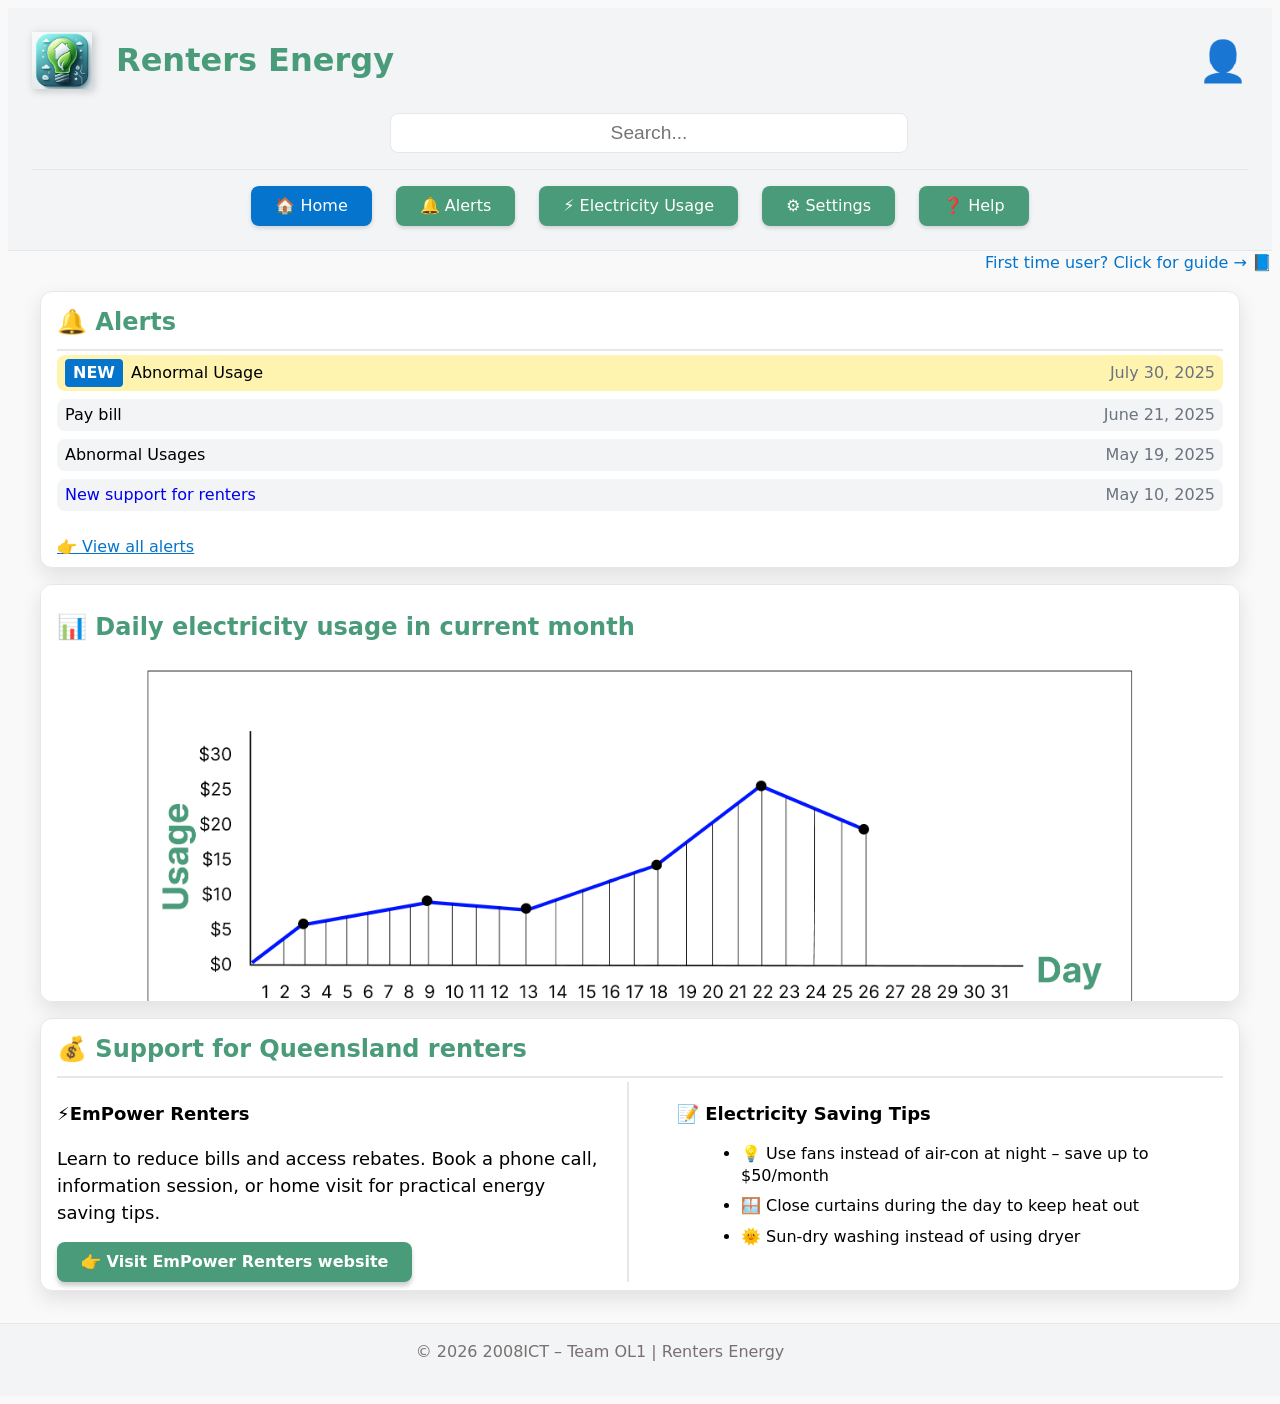
==== commit 49213ace: "Fix footer white space - full width" ====
--- a/index.html
+++ b/index.html
@@ -87,7 +87,7 @@
                         <div class="alert-item-read">
                             <div class="alert-content">
                                 <span class="alert-title">
-                                    <a href="#new-support" class="alert-linkk">New support program for renters</a>
+                                    <a href="#new-support" class="alert-linkk">New support for renters</a>
                                 </span>
                             </div>
                             <span class="alert-date">May 10, 2025</span>
--- a/css/style.css
+++ b/css/style.css
@@ -379,22 +379,24 @@
    ============================================ */
 .footer {
     background-color: var(--bg-header);
-    padding: var(--spacing-sm) 0;
-    margin-top: var(--spacing-xs);
+    padding-top: 0;
+    padding-bottom: 1rem;
+    margin-top: 0;
     border-top: 1px solid #E5E7EB;
-    margin-bottom: 65px;
+    margin-bottom: 70px;
+    width: 100vw;
+    margin-left: calc(-50vw + 50%);
+}
+
+.footer .container {
     width: 100%;
-}
-
-.footer .container {
-    max-width: 1200px;
-    margin: 0 auto;
-    padding: 0 var(--spacing-md);
+    margin: 0;
+    padding: 0;
     text-align: center;
 }
 
 .footer p {
-    margin-bottom: 0;
+    margin-bottom: 1rem;
     color: rgb(120, 112, 112);
     font-size: clamp(0.75rem, 4vw, 1rem);
 }
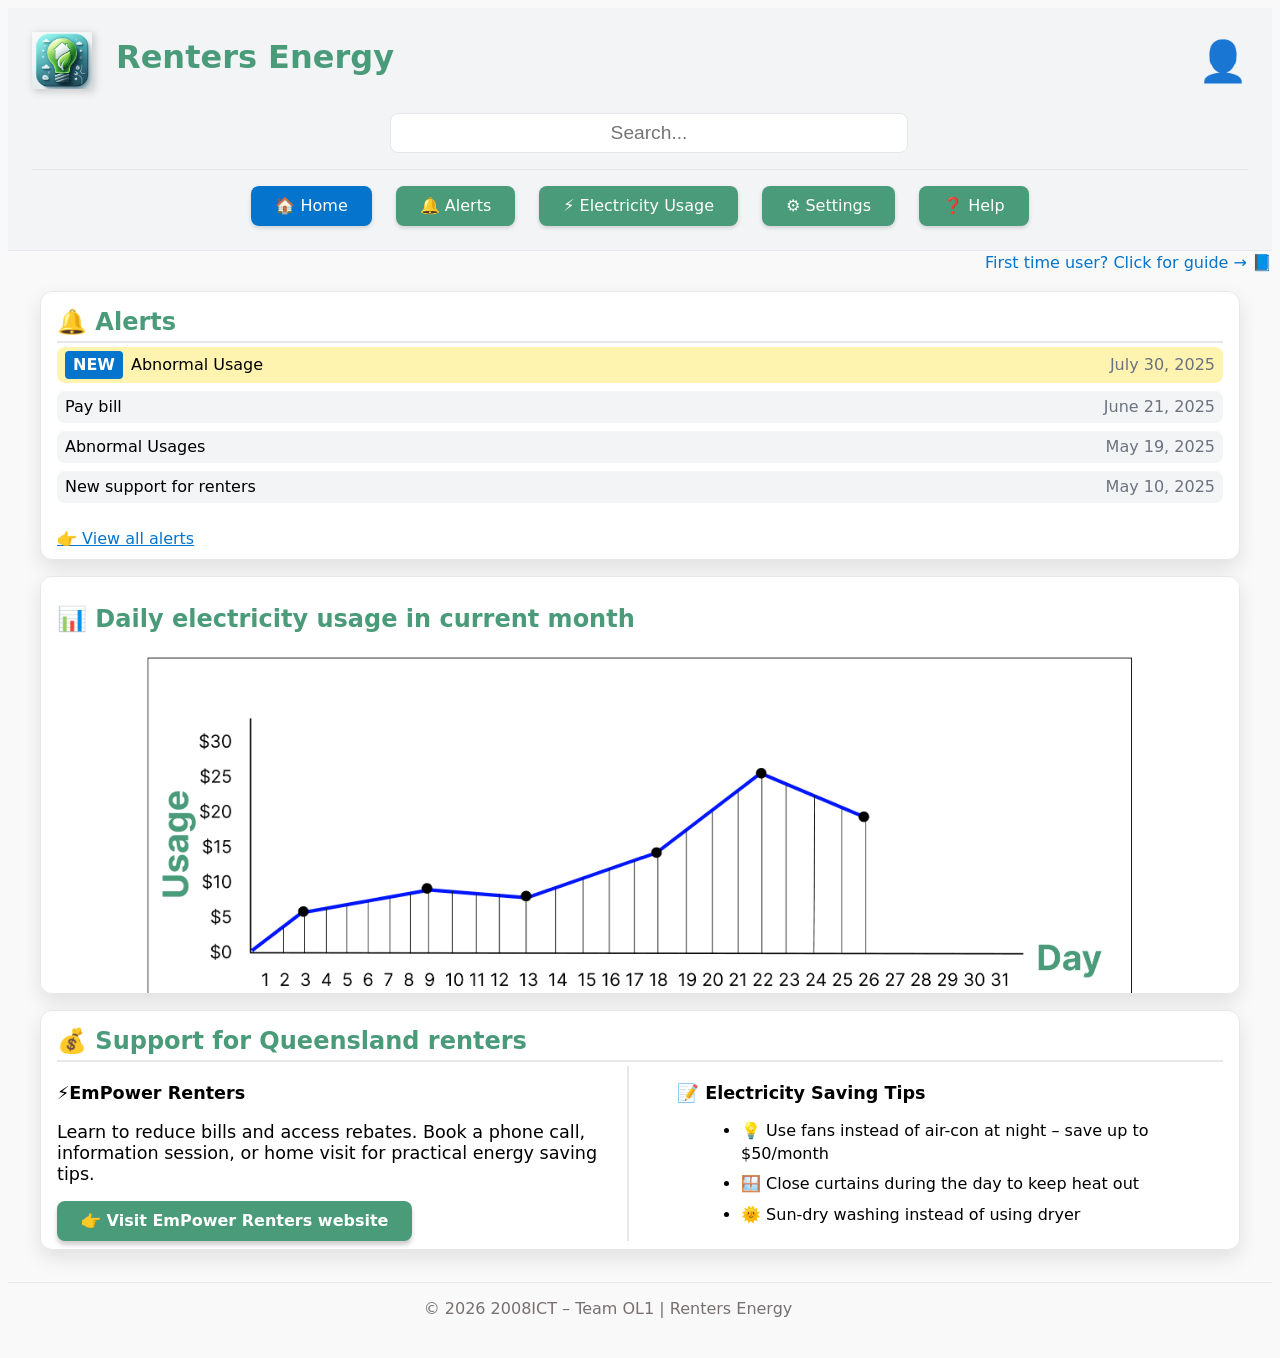
==== commit de756c99: "add animation effect to alerts NEW badge, add clickable alerts with navigation and demo messages" ====
--- a/index.html
+++ b/index.html
@@ -59,43 +59,42 @@
                     </a>
 
                 <div class="alerts-list">
-                    <!-- New Alert (highlighted)-->
-                    <div class="alert-item-unread">
+                    <!-- New Alert (highlighted), links to Alerts page -->
+                    <a href="alerts.html" class="alert-item-unread">
                         <div class="alert-content">
                             <span class="alert-badge">NEW</span>
                             <span class="alert-title">Abnormal Usage</span>
                         </div>
-                        <span class="alert-date">July 30, 2025</span>                        
-                    </div>
-
-                    <!-- Regular Alerts -->
-                    <div class="alert-item-read">
+                        <span class="alert-date">July 30, 2025</span> 
+                    </a>
+
+                    <!-- Regular Alerts - shows demo message -->
+                    <div class="alert-item-read" onclick="return alert('Your bill is on its way. Please come back next year.'); ">
                         <div class="alert-content">
                             <span class="alert-title">Pay bill</span>
                         </div>
                         <span class="alert-date">June 21, 2025</span>                        
                     </div>
-                    <!-- Regular Alert -->
-                        <div class="alert-item-read">
-                            <div class="alert-content">
-                                <span class="alert-title">Abnormal Usages</span>
-                            </div>
-                            <span class="alert-date">May 19, 2025</span>
-                        </div>
-                        
-                        <!-- Regular Alert -->
-                        <div class="alert-item-read">
-                            <div class="alert-content">
-                                <span class="alert-title">
-                                    <a href="#new-support" class="alert-linkk">New support for renters</a>
-                                </span>
-                            </div>
-                            <span class="alert-date">May 10, 2025</span>
-                        </div>
-                    </div>
-
-                    <a href="alerts.html" class="inline-link" style="display: inline-block; margin-top: var(--spacing-md);">👉 View all alerts</a>
+                   
+                    <!-- Regular - links to Alerts page -->
+                    <a href="alerts.html" class="alert-item-read">
+                        <div class="alert-content">
+                            <span class="alert-title">Abnormal Usages</span>
+                        </div>
+                        <span class="alert-date">May 19, 2025</span>
+                    </a>
+                                        
+                    <!-- Regular Alert - link to support section on Home page -->
+                    <a href="#tips" class="alert-item-read">
+                        <div class="alert-content">
+                            <span class="alert-title">New support for renters</span>
+                        </div>
+                        <span class="alert-date">May 10, 2025</span>
+                    </a>                  
                 </div>
+
+                <a href="alerts.html" class="inline-link" style="display: inline-block; margin-top: var(--spacing-md);">👉 View all alerts</a>
+
             </section>
 
             <!---- Daily usage chart card-->
@@ -183,8 +182,9 @@
         </div>
     </footer>
 
-    <!-- Active page highlighting (automatically highlights current page) -->
-    <script>
+    <script>       
+        <!-- Active page highlighting (automatically highlights current page) -->
+
         const currentPage = window.location.pathname.split('/').pop() || 'index.html';
         
         // Highlight bottom navigation
--- a/css/style.css
+++ b/css/style.css
@@ -67,20 +67,12 @@
     font-family: inherit;
     font-weight: 600;
     line-height: 1.2;
-    margin-bottom: var(--spacing-md);
     color: var(--text-dark);
-}
-
-h1.page-title {
-    font-size: clamp(1.25rem, 5vw, 2rem);
-    font-weight: 600;
-    margin-bottom: 0;
 }
 
 h2 {
     font-size: clamp(1rem, 4vw, 1.5rem);
     color: var(--primary-color);
-    padding-bottom: var(--spacing-sm);
     display: inline-block;
     max-width: 100%;
     word-break: break-word;
@@ -88,16 +80,17 @@
 }
 
 h3 {
-    font-size: clamp(0.875rem, 4vw, 1.3rem);
+    font-size: clamp(0.8rem, 4vw, 1.3rem);
     color: var(--text-dark);
     max-width: 100%;
     word-break: break-word;
 }
 
 p {
-    font-size: clamp(0.875rem, 4vw, 1.125rem);
-    line-height: 1.5;
+    font-size: clamp(0.7rem, 4vw, 1.1rem);
+    line-height: 1.2;
     margin-bottom: var(--spacing-md);
+    padding-bottom: 0;
     max-width: 100%;
     word-break: break-word;
 }
@@ -220,18 +213,14 @@
 .btn-secondary {
     background-color: var(--secondary-color);
     color: var(--text-light);
+    border: 1px solid #939695;
+    padding: var(--spacing-xs) var(--spacing-xs);
+    border-radius: var(--radius-sm);
+    font-size: clamp(0.7rem, 3vw, 1rem);
+    cursor: pointer;
 }
 
 .btn-secondary:active {
-    transform: scale(0.98);
-}
-
-.btn-delete {
-    background-color: var(--delete-btn-color);
-    color: var(--text-light);
-}
-
-.btn-delete:active {
     transform: scale(0.98);
 }
 
@@ -378,18 +367,15 @@
    9. FOOTER
    ============================================ */
 .footer {
-    background-color: var(--bg-header);
     padding-top: 0;
     padding-bottom: 1rem;
     margin-top: 0;
     border-top: 1px solid #E5E7EB;
     margin-bottom: 70px;
-    width: 100vw;
-    margin-left: calc(-50vw + 50%);
+    width: 100%;
 }
 
 .footer .container {
-    width: 100%;
     margin: 0;
     padding: 0;
     text-align: center;
@@ -444,6 +430,17 @@
     border-radius: 0.25rem;
     padding: 2px 8px;
     text-transform: uppercase;
+    animation: gentlePulse 1s ease-in-out infinite;
+}
+@keyframes gentlePulse {
+    0%, 100% {
+        transform: scale(1);
+        background-color: var(--secondary-color);
+    }
+    50% {
+        transform: scale(1.1);
+        background-color: #035ea3;
+    }
 }
 
 .alert-item-unread {
@@ -456,8 +453,10 @@
     padding: var(--spacing-xs) var(--spacing-sm);
     margin-bottom: var(--spacing-sm);
     border-radius: var(--radius-md);
-}
-
+    text-decoration: none;
+    color: inherit;
+    cursor: pointer;
+}
 .alert-item-read {
     display: flex;
     justify-content: space-between;
@@ -468,6 +467,21 @@
     padding: var(--spacing-xs) var(--spacing-sm);
     margin-bottom: var(--spacing-sm);
     border-radius: var(--radius-md);
+    text-decoration: none;
+    color: inherit;
+    cursor: pointer;
+}
+
+.alert-item-unread:hover {
+    background-color: #ffeaa7;
+    transform: scale(1.01);
+    transition: all 0.2s ease;
+}
+
+.alert-item-read:hover {
+    background-color: var(--bg-page);
+    transform: scale(1.01);
+    transition: all 0.2s ease;
 }
 
 .alert-title {
@@ -543,9 +557,252 @@
    10.4 PAGE-SPECIFIC STYLES
        - Settings Page Only
 ============================================ */
-.settings-section { }
-.profile-form { }
-.appliance-checkbox-group { }
+.settings-container {
+    max-width: 1200px;
+    display: flex;
+    flex-direction: column;
+    gap: var(--spacing-sm);
+}
+
+.settings-card {
+    background: var(--bg-card);
+    border: 1px solid #ddd;
+    border-radius: var(--radius-lg);
+    padding: var(--spacing-sm) var(--spacing-md);
+    margin-bottom: var(--spacing-md);
+    position: relative;
+    overflow-y: auto;
+    overflow-x: hidden;
+    box-shadow: 0 8px 20px rgba(0, 0, 0, 0.1);
+}
+
+.settings-card h2 {
+    text-transform: capitalize;
+    margin-top: var(--spacing-sm);
+}
+
+.settings-card h2.uppercase {
+    text-transform: uppercase;
+}
+
+.settings-info {
+    font-size: clamp(0.8rem, 4vw, 1.2rem);
+    margin-bottom: var(--spacing-sm);
+}
+
+.edit-btn {
+    position: absolute;
+    bottom: 15px;
+    right: 25px;
+    background-color: var(--primary-color);
+    color: var(--text-light);
+    padding: 0 var(--spacing-md);
+    border-radius: var(--radius-md);
+    cursor: pointer;
+    font-size: clamp(0.8rem, 4vw, 1.2rem);
+    font-weight: bold;
+    margin: var(--spacing-md) var(--spacing-md);
+    box-shadow: 0 2px 4px rgba(0,0,0,0.3);
+}
+
+.edit-btn:hover {
+    background-color: #3d7e62;
+    scale: 0.98;
+}
+
+.appliances-list {
+    max-height: 150px;
+    overflow-y: auto;
+    border: 1px solid #E5E7EB;
+    padding: var(--spacing-sm);
+    margin-bottom: var(--spacing-sm);
+    background: #fafafa;
+}
+
+.checkbox-container {
+    display: flex;
+    align-items: center;
+    gap: var(--spacing-md);
+    font-size: clamp(0.8rem, 4vw, 1.2rem);
+}
+
+.delete-account-wrapper {
+    display: flex;
+    justify-content: flex-end;
+    margin-top: var(--spacing-md);
+}
+
+.btn-delete-account {
+    background-color: var(--delete-btn-color);
+    color: var(--text-light);
+    border: none;
+    padding: var(--spacing-sm) var(--spacing-sm);
+    border-radius: var(--radius-md);
+    font-weight: bold;
+    font-size: clamp(0.8rem, 4vw, 1.2rem);
+    cursor: pointer;
+    box-shadow: 0 3px 5px rgba(0,0,0,0.5);
+}
+
+.btn-delete-account:hover {
+    background-color: #d32f2f;
+}
+
+/* Modal Styles */
+.modal {
+    display: none;
+    position: fixed;
+    z-index: 1000;
+    left: 0;
+    top: 0;
+    width: 100%;
+    height: 100%;
+    background-color: rgba(0,0,0,0.5);
+    align-items: center;
+    justify-content: center;
+}
+
+.modal:target {
+    display: flex;
+}
+
+.modal-content {
+    background-color: white;
+    border-radius: var(--radius-lg);
+    width: 90%;
+    max-width: 600px;
+    box-shadow: 0 4px 20px rgba(0,0,0,0.2);
+    overflow: hidden;
+}
+
+.modal-header {
+    background-color: #d1d5db;
+    padding: var(--spacing-md);
+    font-weight: bold;
+    text-align: center;
+    font-size: clamp(1rem, 4vw, 1.5rem);
+    color: var(--text-dark);
+}
+
+.modal-body {
+    padding: var(--spacing-lg);
+    max-height: 60vh;
+    overflow-y: auto;
+}
+
+.modal-footer {
+    padding: var(--spacing-md);
+    display: flex;
+    justify-content: center;
+    gap: var(--spacing-lg);
+    border-top: 1px solid #eee;
+}
+
+.modal-footer .btn-save, 
+.modal-footer .btn-cancel {
+    padding: var(--spacing-sm) var(--spacing-sm);
+    border-radius: var(--radius-md);
+    border: none;
+    font-size: clamp(0.8rem, 4vw, 1.2rem);
+    font-weight: bold;
+    cursor: pointer;
+    min-width: 100px;
+    text-align: center;
+    text-decoration: none;
+    display: inline-block;
+}
+
+.btn-save {
+    background-color: var(--primary-color);
+    color: var(--text-light);
+}
+
+.btn-cancel {
+    background-color: var(--delete-btn-color);
+    color: var(--text-light);
+}
+
+/* Modal Form Styles */
+.form-group {
+    margin-bottom: var(--spacing-md);
+    display: flex;
+    align-items: center;
+    gap: var(--spacing-md);
+}
+
+.form-group label {
+    flex: 1;
+    text-align: right;
+    font-size: clamp(0.8rem, 4vw, 1.2rem);
+    color: var(--text-dark);
+}
+
+.form-group .input-wrapper {
+    flex: 1;
+    position: relative;
+}
+
+.form-group input {
+    width: 90%;
+    padding: 8px;
+    border: 1px solid #d1d5db;
+    border-radius: 4px;
+    background-color: var(--bg-page);
+    color: #6b7280;
+}
+
+.form-group input:not([readonly]) {
+    background-color: var(--bg-card);
+    color: var(--text-dark);
+}
+
+.password-toggle {
+    position: absolute;
+    right: 10px;
+    top: 50%;
+    transform: translateY(-50%);
+    cursor: pointer;
+    font-size: clamp(1.1rem, 3vw, 1.5rem);
+}
+
+/* Appliance Modal */
+.appliance-section {
+    margin-bottom: var(--spacing-lg);
+    border-bottom: 1px solid #f3f4f6;
+    padding: var(--spacing-md);
+    background-color: var(--bg-page);
+    border-radius: var(--radius-lg);
+    box-shadow: 0 4px 4px rgba(14, 15, 14, 0.2);
+}
+
+.appliance-section-header {
+    display: flex;
+    justify-content: space-between;
+    align-items: center;
+}
+
+.appliance-section-header h3 {
+    margin: 0;    
+}
+
+.checkbox-list {
+    display: flex;
+    flex-direction: column;
+    gap: 5px;
+    padding-left: 10px;
+}
+
+.checkbox-item {
+    display: flex;
+    align-items: center;
+    gap: var(--spacing-sm);
+    font-size: clamp(0.8rem, 3vw, 1.2rem);
+}
+
+.checkbox-item input {
+    width: auto;
+}
+
 
 /* ============================================
    10.5 PAGE-SPECIFIC STYLES
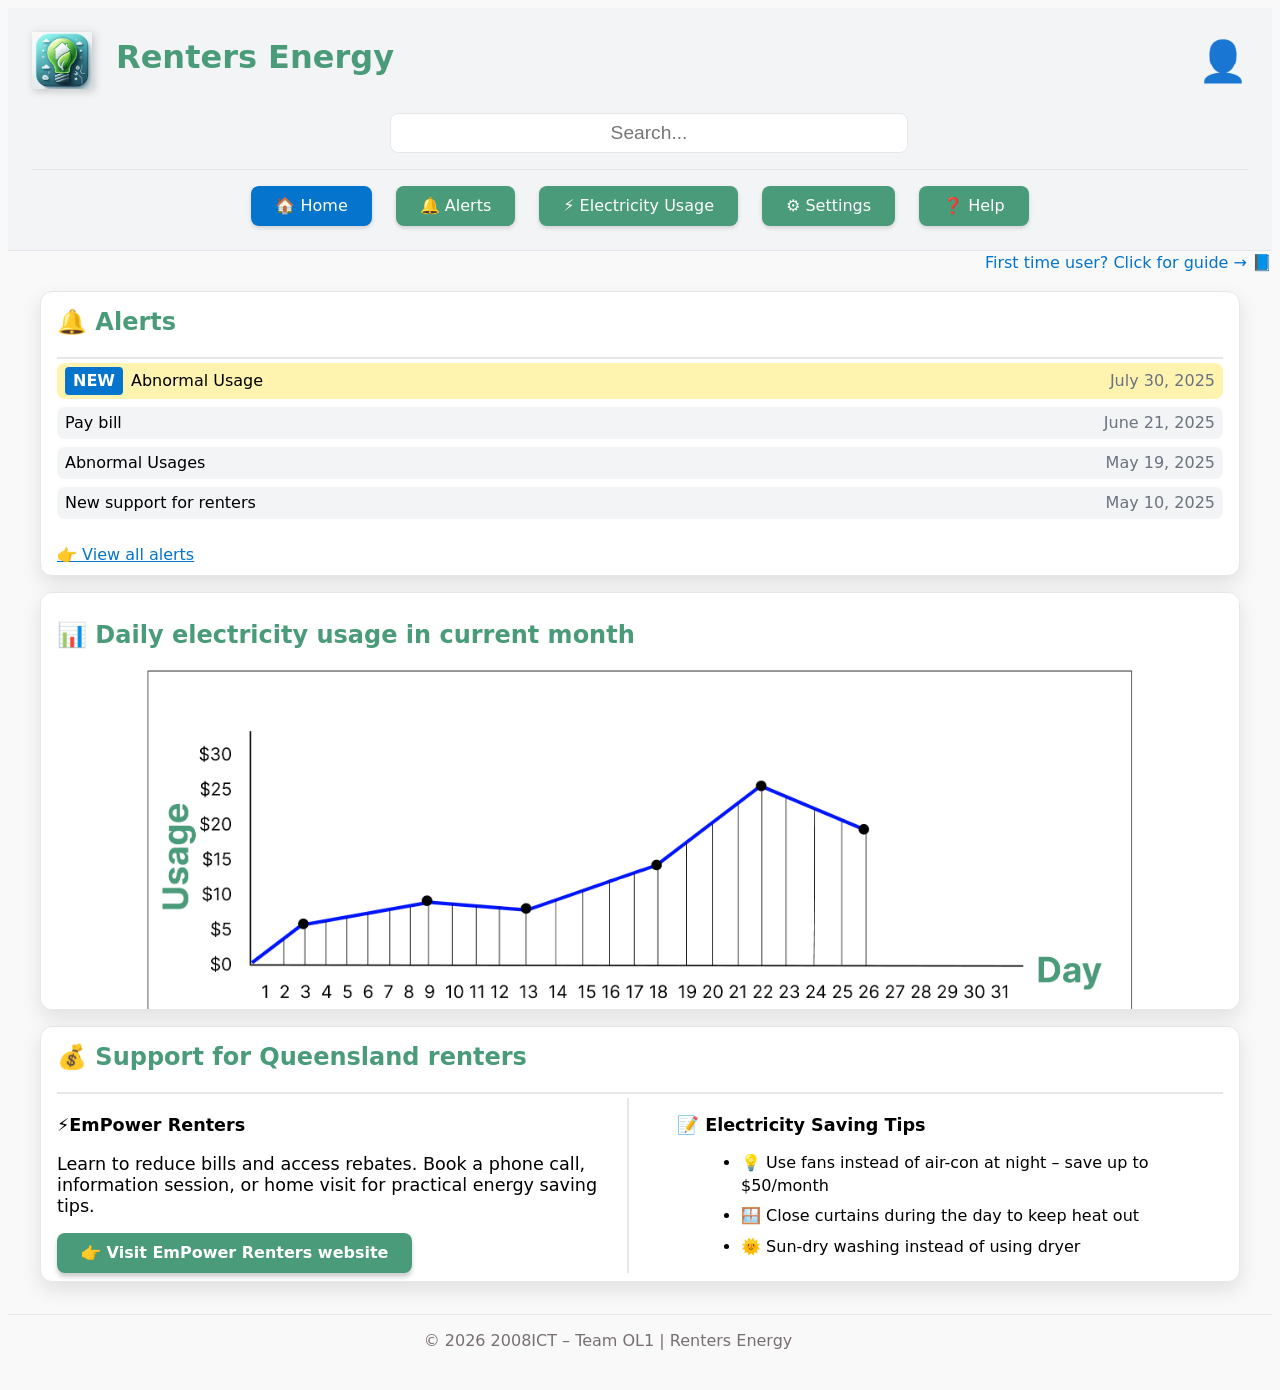
==== commit 5b5e7311: "Integrate usage page and css from Jack's branches, polish layout and CSS consistency" ====
--- a/index.html
+++ b/index.html
@@ -58,43 +58,44 @@
                         </div>
                     </a>
 
-                <div class="alerts-list">
-                    <!-- New Alert (highlighted), links to Alerts page -->
-                    <a href="alerts.html" class="alert-item-unread">
-                        <div class="alert-content">
-                            <span class="alert-badge">NEW</span>
-                            <span class="alert-title">Abnormal Usage</span>
-                        </div>
-                        <span class="alert-date">July 30, 2025</span> 
-                    </a>
-
-                    <!-- Regular Alerts - shows demo message -->
-                    <div class="alert-item-read" onclick="return alert('Your bill is on its way. Please come back next year.'); ">
-                        <div class="alert-content">
-                            <span class="alert-title">Pay bill</span>
-                        </div>
-                        <span class="alert-date">June 21, 2025</span>                        
-                    </div>
-                   
-                    <!-- Regular - links to Alerts page -->
-                    <a href="alerts.html" class="alert-item-read">
-                        <div class="alert-content">
-                            <span class="alert-title">Abnormal Usages</span>
-                        </div>
-                        <span class="alert-date">May 19, 2025</span>
-                    </a>
-                                        
-                    <!-- Regular Alert - link to support section on Home page -->
-                    <a href="#tips" class="alert-item-read">
-                        <div class="alert-content">
-                            <span class="alert-title">New support for renters</span>
-                        </div>
-                        <span class="alert-date">May 10, 2025</span>
-                    </a>                  
+                    <div class="alerts-list">
+                        <!-- New Alert (highlighted), links to Alerts page -->
+                        <a href="alerts.html" class="alert-item-unread">
+                            <div class="alert-content">
+                                <span class="alert-badge">NEW</span>
+                                <span class="alert-title">Abnormal Usage</span>
+                            </div>
+                            <span class="alert-date">July 30, 2025</span> 
+                        </a>
+
+                        <!-- Regular Alerts - shows demo message -->
+                        <div class="alert-item-read" onclick="return alert('Your bill is on its way. \nPlease come back next year.'); ">
+                            <div class="alert-content">
+                                <span class="alert-title">Pay bill</span>
+                            </div>
+                            <span class="alert-date">June 21, 2025</span>                        
+                        </div>
+                    
+                        <!-- Regular - links to Alerts page -->
+                        <a href="alerts.html" class="alert-item-read">
+                            <div class="alert-content">
+                                <span class="alert-title">Abnormal Usages</span>
+                            </div>
+                            <span class="alert-date">May 19, 2025</span>
+                        </a>
+                                            
+                        <!-- Regular Alert - link to support section on Home page -->
+                        <a href="#tips" class="alert-item-read">
+                            <div class="alert-content">
+                                <span class="alert-title">New support for renters</span>
+                            </div>
+                            <span class="alert-date">May 10, 2025</span>
+                        </a>                  
+                    </div>
+
+                    <a href="alerts.html" class="inline-link" style="display: inline-block; margin-top: var(--spacing-md);">👉 View all alerts</a>
+                
                 </div>
-
-                <a href="alerts.html" class="inline-link" style="display: inline-block; margin-top: var(--spacing-md);">👉 View all alerts</a>
-
             </section>
 
             <!---- Daily usage chart card-->
--- a/css/style.css
+++ b/css/style.css
@@ -549,9 +549,50 @@
    10.3 PAGE-SPECIFIC STYLES
        - Usage Page Only
 ============================================ */
-.period-selector {  }
-.usage-chart { }
-.room-breakdown {  }
+.usage-page {
+    display: flex;
+    flex-direction: column;
+    gap: 20px;
+}
+
+/* Period selector */
+.period-selector {
+    display: flex;
+    justify-content: flex-end;
+}
+
+/* Cards */
+.usage-card h2,
+.card h2 {
+    margin-bottom: var(--spacing-md);
+}
+
+/* Usage rows */
+.usage-row {
+    display: flex;
+    justify-content: space-between;
+    margin: 0 0;
+}
+
+.usage-row.warning {
+    margin-top: var(--spacing-sm);
+    font-weight: bold;
+}
+
+/* Card header */
+.card-header {
+    display: flex;
+    justify-content: space-between;
+    align-items: center;
+}
+
+.button-group {
+    display: flex;
+    justify-content: space-evenly;
+    gap: var(--spacing-lg);
+    flex-wrap: wrap;
+    margin: var(--spacing-lg) 0;
+}
 
 /* ============================================
    10.4 PAGE-SPECIFIC STYLES
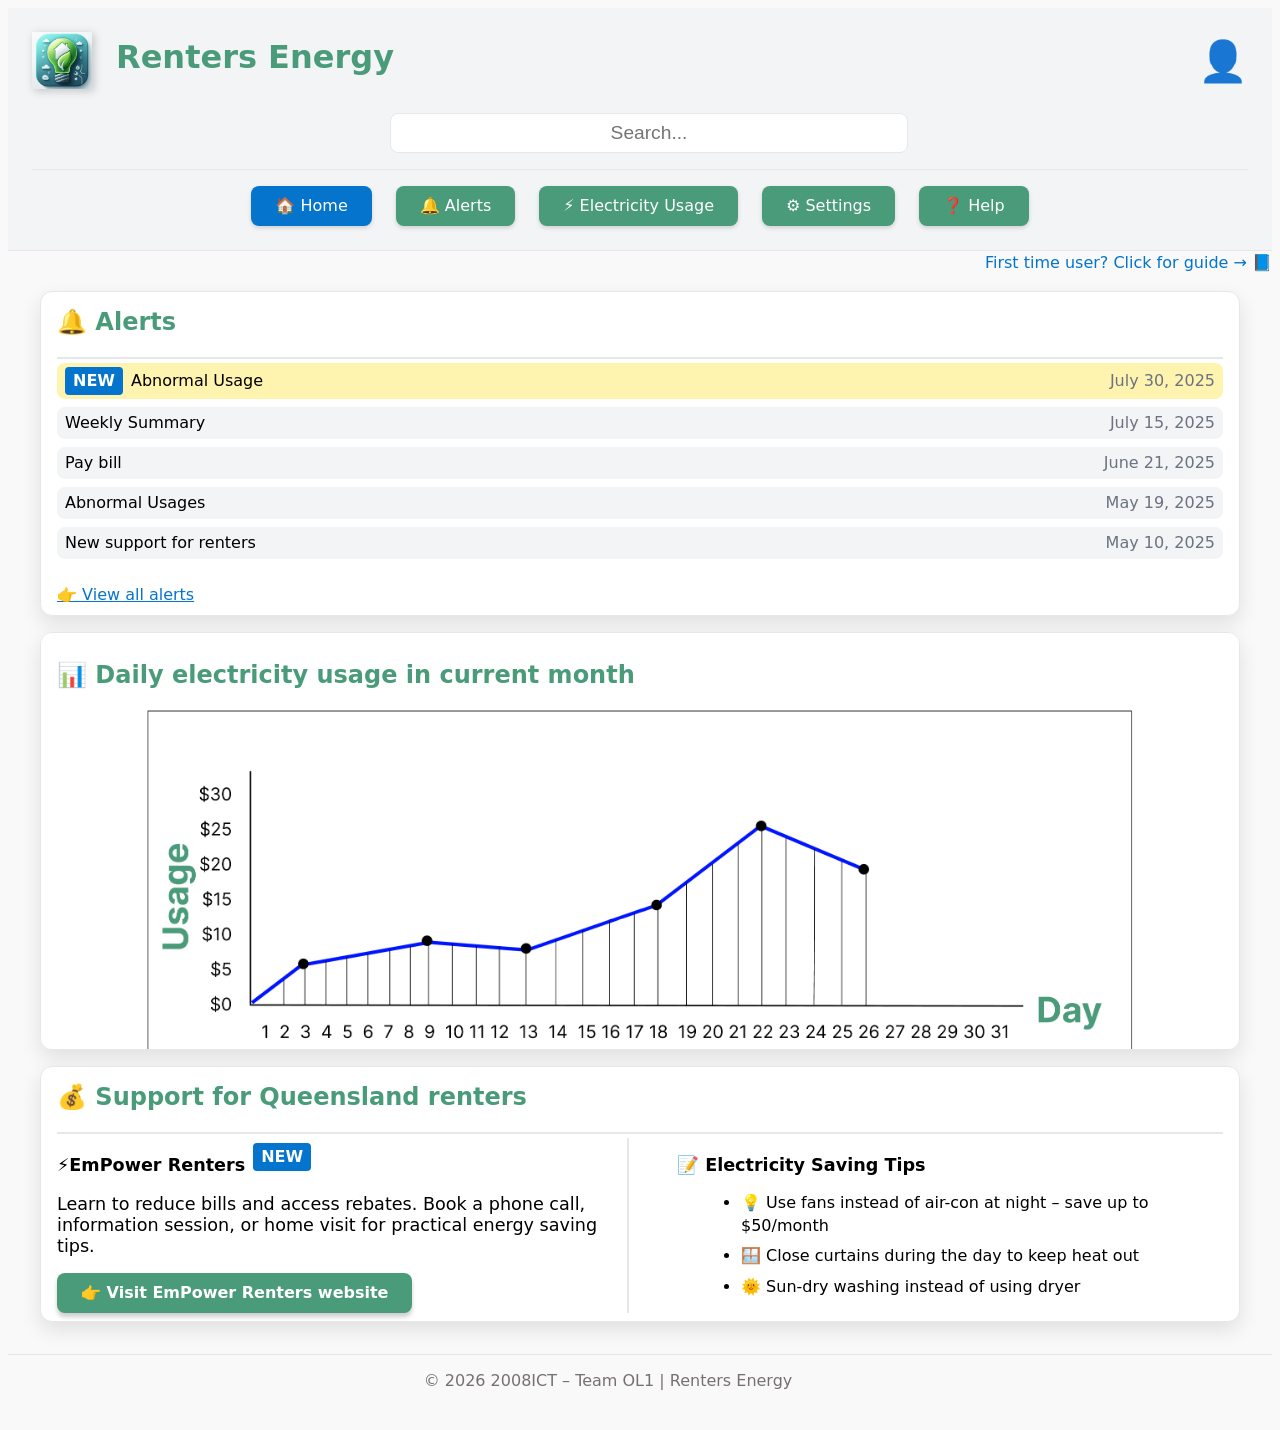
==== commit c7b7409a: "Refactor alerts page: mobile-first CSS, bulk actions, buttons onclick feedback, and layout improveme" ====
--- a/index.html
+++ b/index.html
@@ -60,7 +60,7 @@
 
                     <div class="alerts-list">
                         <!-- New Alert (highlighted), links to Alerts page -->
-                        <a href="alerts.html" class="alert-item-unread">
+                        <a href="alerts.html#alert1" class="alert-item-unread">
                             <div class="alert-content">
                                 <span class="alert-badge">NEW</span>
                                 <span class="alert-title">Abnormal Usage</span>
@@ -68,7 +68,14 @@
                             <span class="alert-date">July 30, 2025</span> 
                         </a>
 
-                        <!-- Regular Alerts - shows demo message -->
+                        <!-- Regular - links to Alerts page -->
+                        <a href="alerts.html#alert2" class="alert-item-read">
+                            <div class="alert-content">
+                                <span class="alert-title">Weekly Summary</span>
+                            </div>
+                            <span class="alert-date">July 15, 2025</span>
+                        </a>
+
                         <div class="alert-item-read" onclick="return alert('Your bill is on its way. \nPlease come back next year.'); ">
                             <div class="alert-content">
                                 <span class="alert-title">Pay bill</span>
@@ -77,7 +84,7 @@
                         </div>
                     
                         <!-- Regular - links to Alerts page -->
-                        <a href="alerts.html" class="alert-item-read">
+                        <a href="alerts.html#alert4" class="alert-item-read">
                             <div class="alert-content">
                                 <span class="alert-title">Abnormal Usages</span>
                             </div>
@@ -124,7 +131,10 @@
                         <!-- left: EmPower Program -->
                         <div class="support-item">
                             <div class="support-content" id="new-support">
-                                <p><strong>⚡EmPower Renters</strong></p>
+                                <div class="support-header">
+                                    <p><strong>⚡EmPower Renters</strong></p>
+                                    <span class="alert-badge">NEW</span>
+                                </div>                                
                                 <p>Learn to reduce bills and access rebates. Book a phone call, information session, or home visit for practical energy saving tips.</p>
 
                                 <a href="https://www.empoweringrenters.org.au" target="_blank" rel="noopener noreferrer" class="btn btn-primary support-btn">👉 Visit EmPower Renters website</a>
--- a/css/style.css
+++ b/css/style.css
@@ -526,6 +526,18 @@
     padding-bottom: var(--spacing-lg);
 }
 
+.support-header {
+    display: flex;
+    align-items: center;
+    gap: var(--spacing-sm);
+    flex-wrap: wrap;
+    margin-bottom: var(--spacing-md);
+}
+
+.support-header p {
+    margin-bottom: 0;
+}
+
 .tips-list {
     margin-left: var(--spacing-lg);
     margin-bottom: 0;
@@ -540,10 +552,174 @@
    10.2 PAGE-SPECIFIC STYLES
        - Alerts Page Only
 ============================================ */
-
-.alerts-container { }
-.alert-detail-panel { }
-.alert-filter {  }
+/* Alerts Card - fixed structure */
+.alerts-card {
+    display: flex;
+    flex-direction: column;
+    height: 500px;  /* Fixed height for the card */
+    max-height: 500px;
+    padding: 0;
+    overflow: hidden;  /* Prevents card from scrolling */
+}
+
+/* Scrollable alerts area - THIS scrolls */
+.alert-scrollable {
+    flex: 1;
+    overflow-y: auto;
+    min-height: 0;  /* Important for flex scrolling */
+    padding: var(--spacing-sm) var(--spacing-md);
+}
+
+/* Bulk actions - stays at bottom of card */
+.bulk-actions {
+    display: flex;
+    flex-wrap: wrap;
+    justify-content: space-around;
+    align-items: center;
+    gap: var(--spacing-sm);
+    padding: var(--spacing-lg);
+    background-color: var(--bg-card);
+    border-top: 1px solid #E5E7EB;
+    flex-shrink: 0;
+}
+.btn-delete-selected {
+    background-color: var(--delete-btn-color);
+    color: var(--text-light);
+    border: none;
+    padding: var(--spacing-xs) var(--spacing-xs);
+    border-radius: var(--radius-sm);
+    font-weight: bold;
+    font-size: clamp(0.7rem, 3vw, 1rem);
+    cursor: pointer;
+    box-shadow: 0 3px 5px rgba(0,0,0,0.5);
+}
+
+.btn-delete-selected:hover {
+    background-color: #d32f2f;    
+}
+.btn-delete-selected:active {
+    transform: scale(0.9)
+}
+
+/* Master Container - stacked vertically on mobile */
+.alerts-master-container {
+    display: flex;
+    flex-direction: column;
+    gap: var(--spacing-sm);
+    margin-bottom: var(--spacing-sm);
+}
+
+/* Alert Items */
+.alert-link-wrapper {
+    text-decoration: none;
+    color: inherit;
+    display: block;
+}
+
+.alert-item {
+    display: flex;
+    justify-content: space-between;
+    align-items: center;
+    background-color: var(--bg-header);
+    padding: var(--spacing-sm);
+    border-radius: var(--radius-md);
+    margin-bottom: var(--spacing-sm);
+    transition: all 0.2s ease;
+}
+.alert-item.new-alert {
+    background-color: var(--highlight-color);
+}
+.alert-item:hover {
+    transform: scale(1.01);
+    box-shadow: 0 2px 8px rgba(0, 0, 0, 0.1);
+}
+.alert-details {
+    display: flex;
+    flex-direction: column;
+    gap: var(--spacing-xs);
+}
+.alert-details .alert-date {
+    font-size: clamp(0.8rem, 3vw, 1rem);
+    color: #6B7280;
+}
+.alert-details .alert-title {
+    font-weight: 500;
+}
+.alert-actions {
+    display: flex;
+    align-items: center;
+    gap: var(--spacing-sm);
+}
+.select-checkbox {
+    width: 18px;
+    height: 18px;
+    cursor: pointer;
+}
+
+/* Star Rating */
+.star-input {
+    display: none;
+}
+.star-label {
+    font-size: clamp(1.2rem, 3vw, 1.5rem);
+    cursor: pointer;
+    color: var(--text-dark);
+    transition: color 0.2s;
+}
+.star-input:checked + .star-label {
+    color: gold;
+}
+.star-label:hover {
+    color: #ffcc00;
+}
+.trash-icon {
+    font-size: clamp(1.2rem, 3vw, 1.5rem);
+    cursor: pointer;
+}
+
+/* Alert Detail Panels (below list on mobile) */
+.alert-detail-panels {
+    background-color: var(--bg-card);
+    border-radius: var(--radius-lg);
+    padding: var(--spacing-md);
+    border: 1px solid #E5E7EB;
+    min-height: 300px;
+}
+.alert-info {
+    display: none;
+}
+.alert-info:target {
+    display: block;
+}
+
+/* Notification Settings */
+.notification-settings-list {
+    display: flex;
+    flex-direction: column;
+    gap: var(--spacing-sm);
+    margin-bottom: var(--spacing-lg);
+}
+.notification-item {
+    display: flex;
+    align-items: center;
+    gap: var(--spacing-sm);
+}
+.notification-item input {
+    width: 18px;
+    height: 18px;
+}
+.notification-method {
+    display: flex;
+    gap: var(--spacing-lg);
+    flex-wrap: wrap;
+    margin-top: var(--spacing-sm);
+}
+.notification-method label {
+    display: flex;
+    align-items: center;
+    gap: var(--spacing-xs);
+    cursor: pointer;
+}
 
 /* ============================================
    10.3 PAGE-SPECIFIC STYLES
@@ -1025,6 +1201,7 @@
         margin-bottom: 0;
     }
 
+    /* Home page */
     /* Support Grid - Side by Side */
     .support-grid {
         flex-direction: row;
@@ -1039,6 +1216,22 @@
         padding-right: var(--spacing-lg);
         margin-right: var(--spacing-lg);
     }
+
+    /* ----- Alerts Page Desktop Overrides ----- */
+    .alerts-master-container {
+        flex-direction: row;
+    }
+    
+    .alerts-list-panel {
+        flex: 1;
+    }
+    
+    .alert-detail-panels {
+        flex: 1.5;
+        position: sticky;
+        top: 20px;
+        align-self: flex-start;
+    }
 }
 
 /* ============================================
